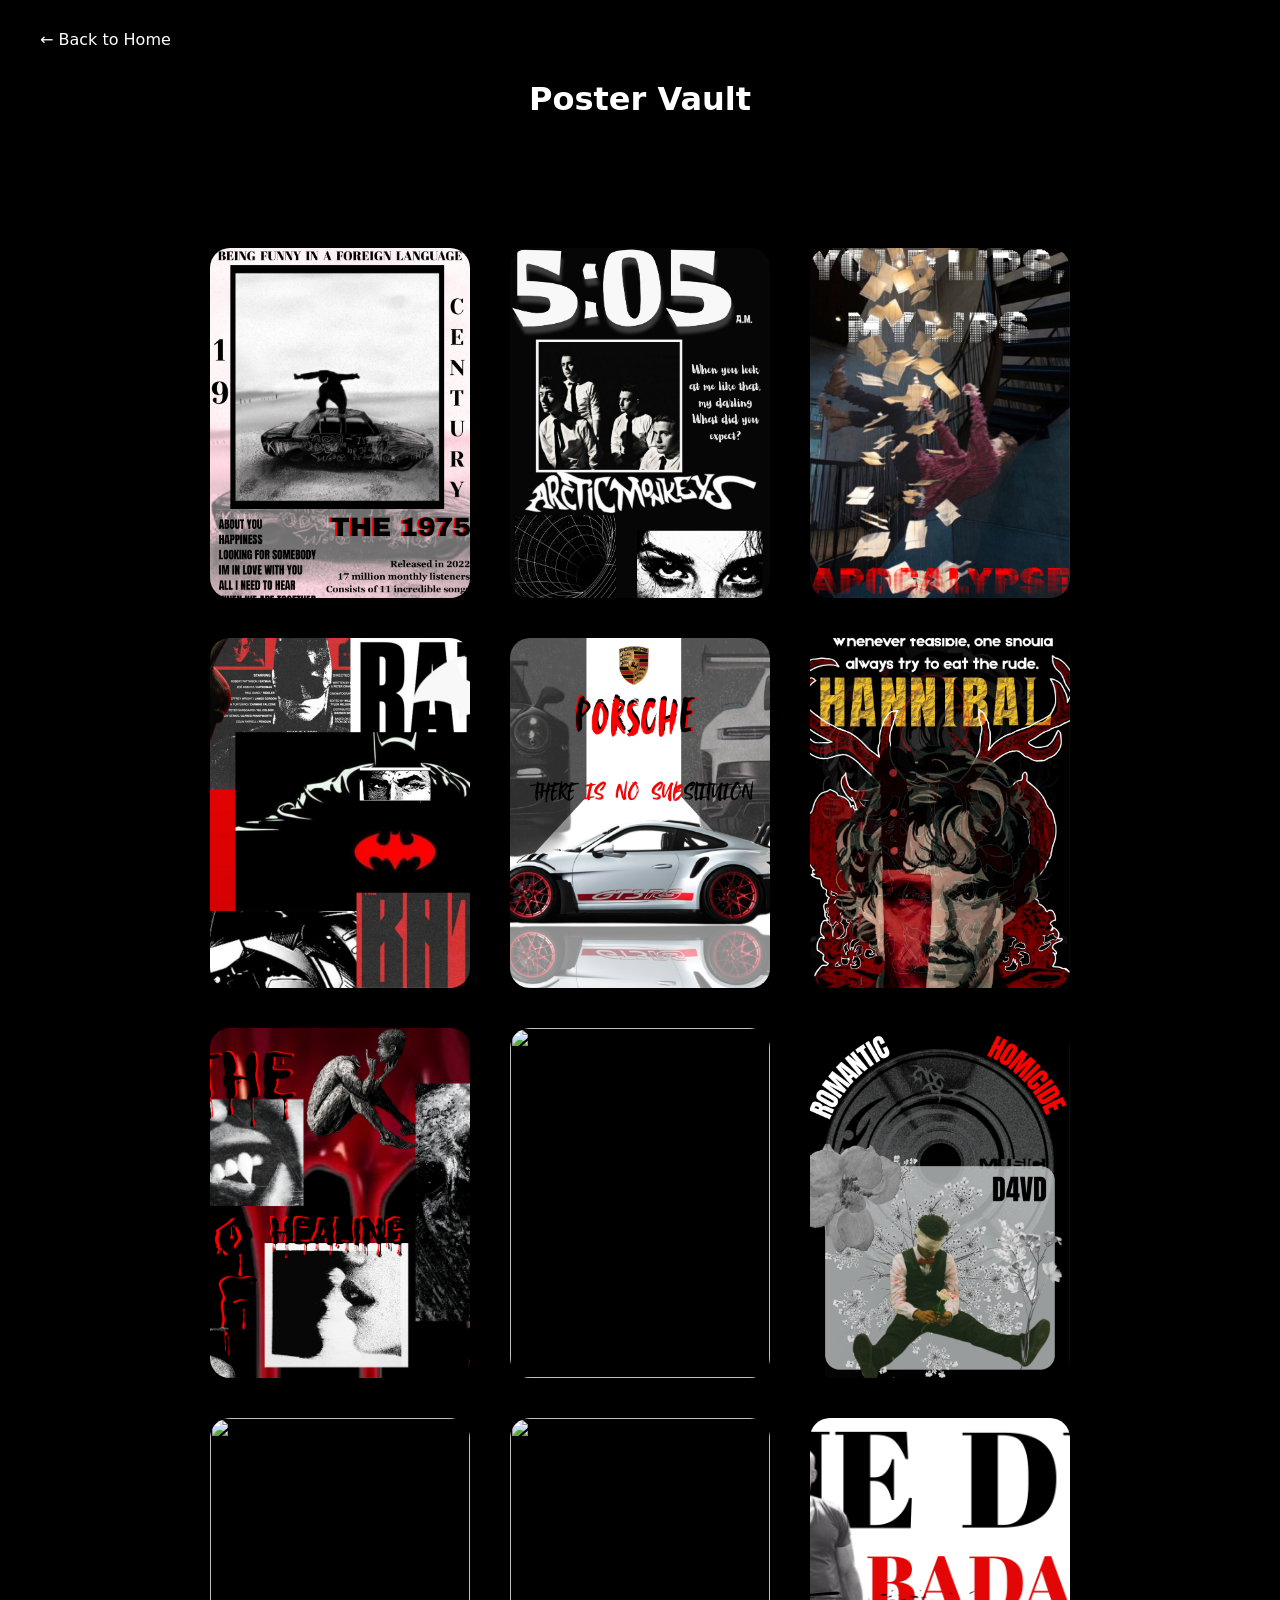
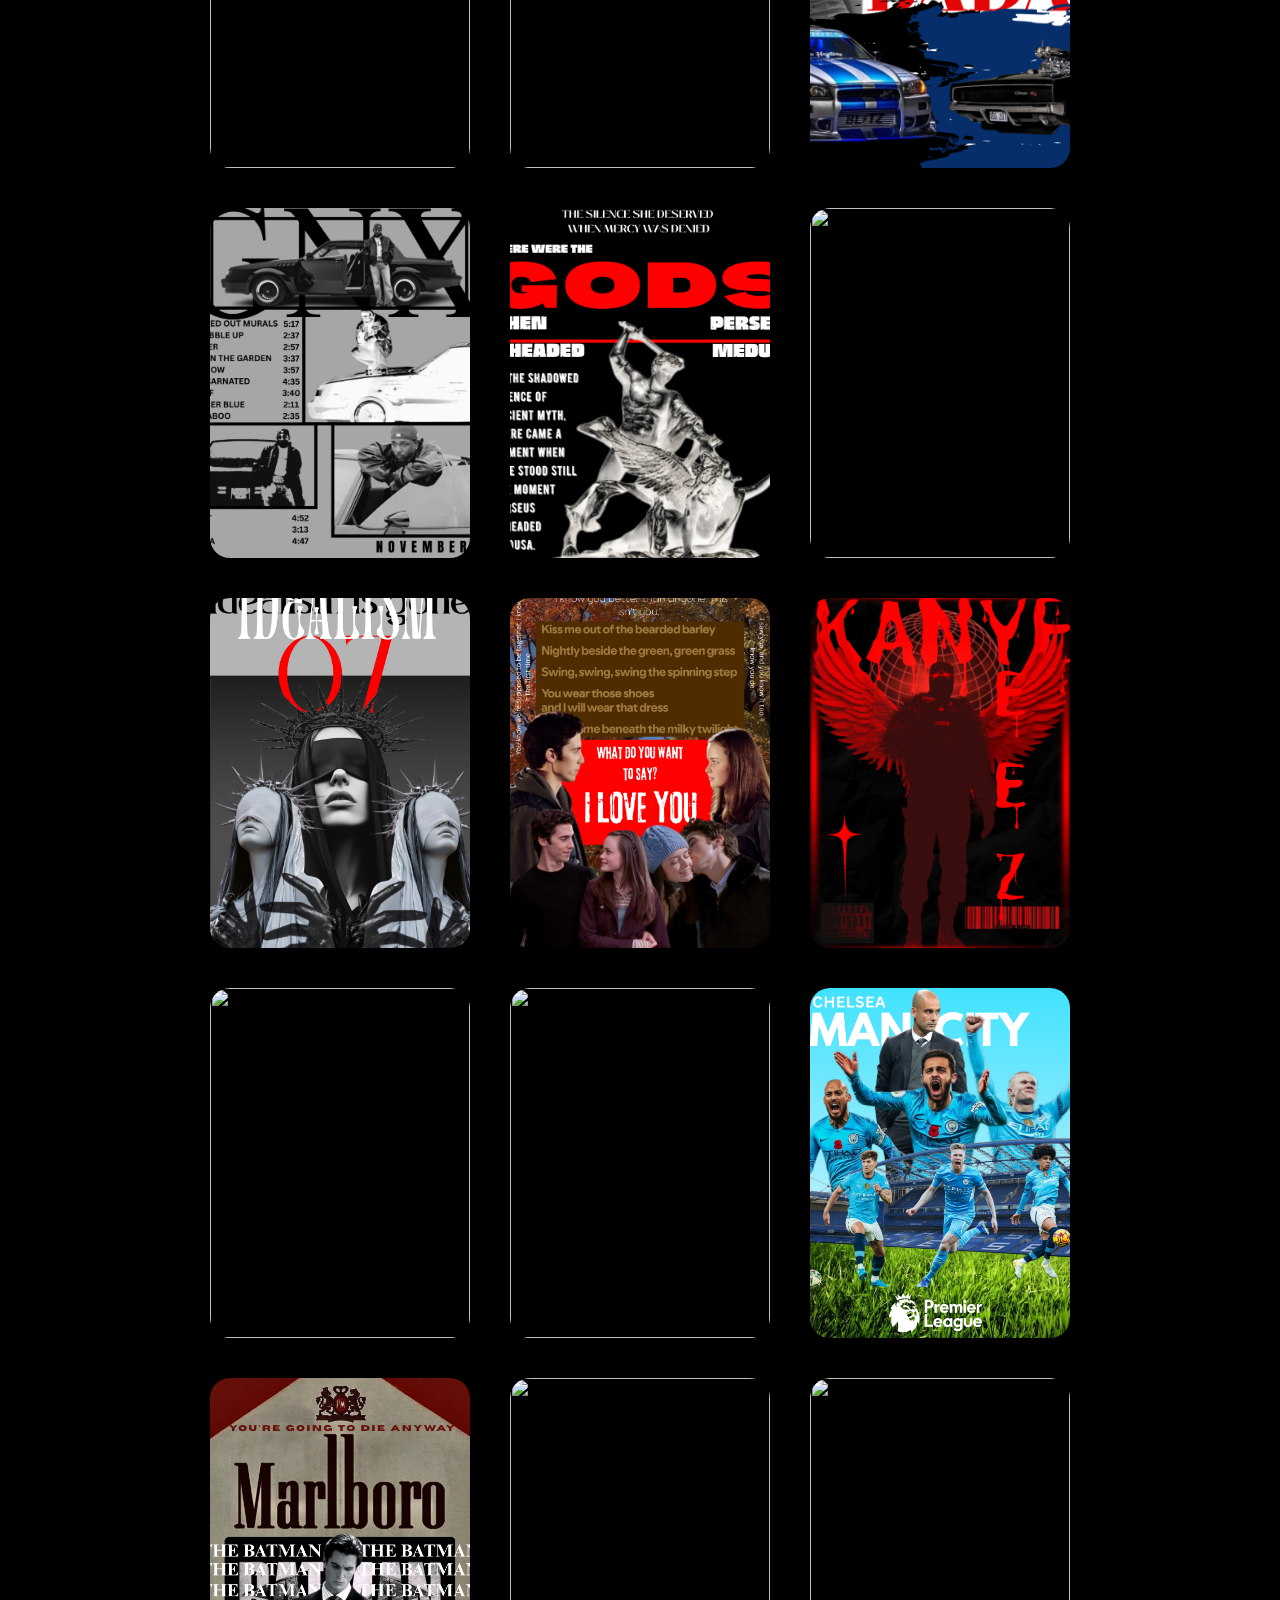
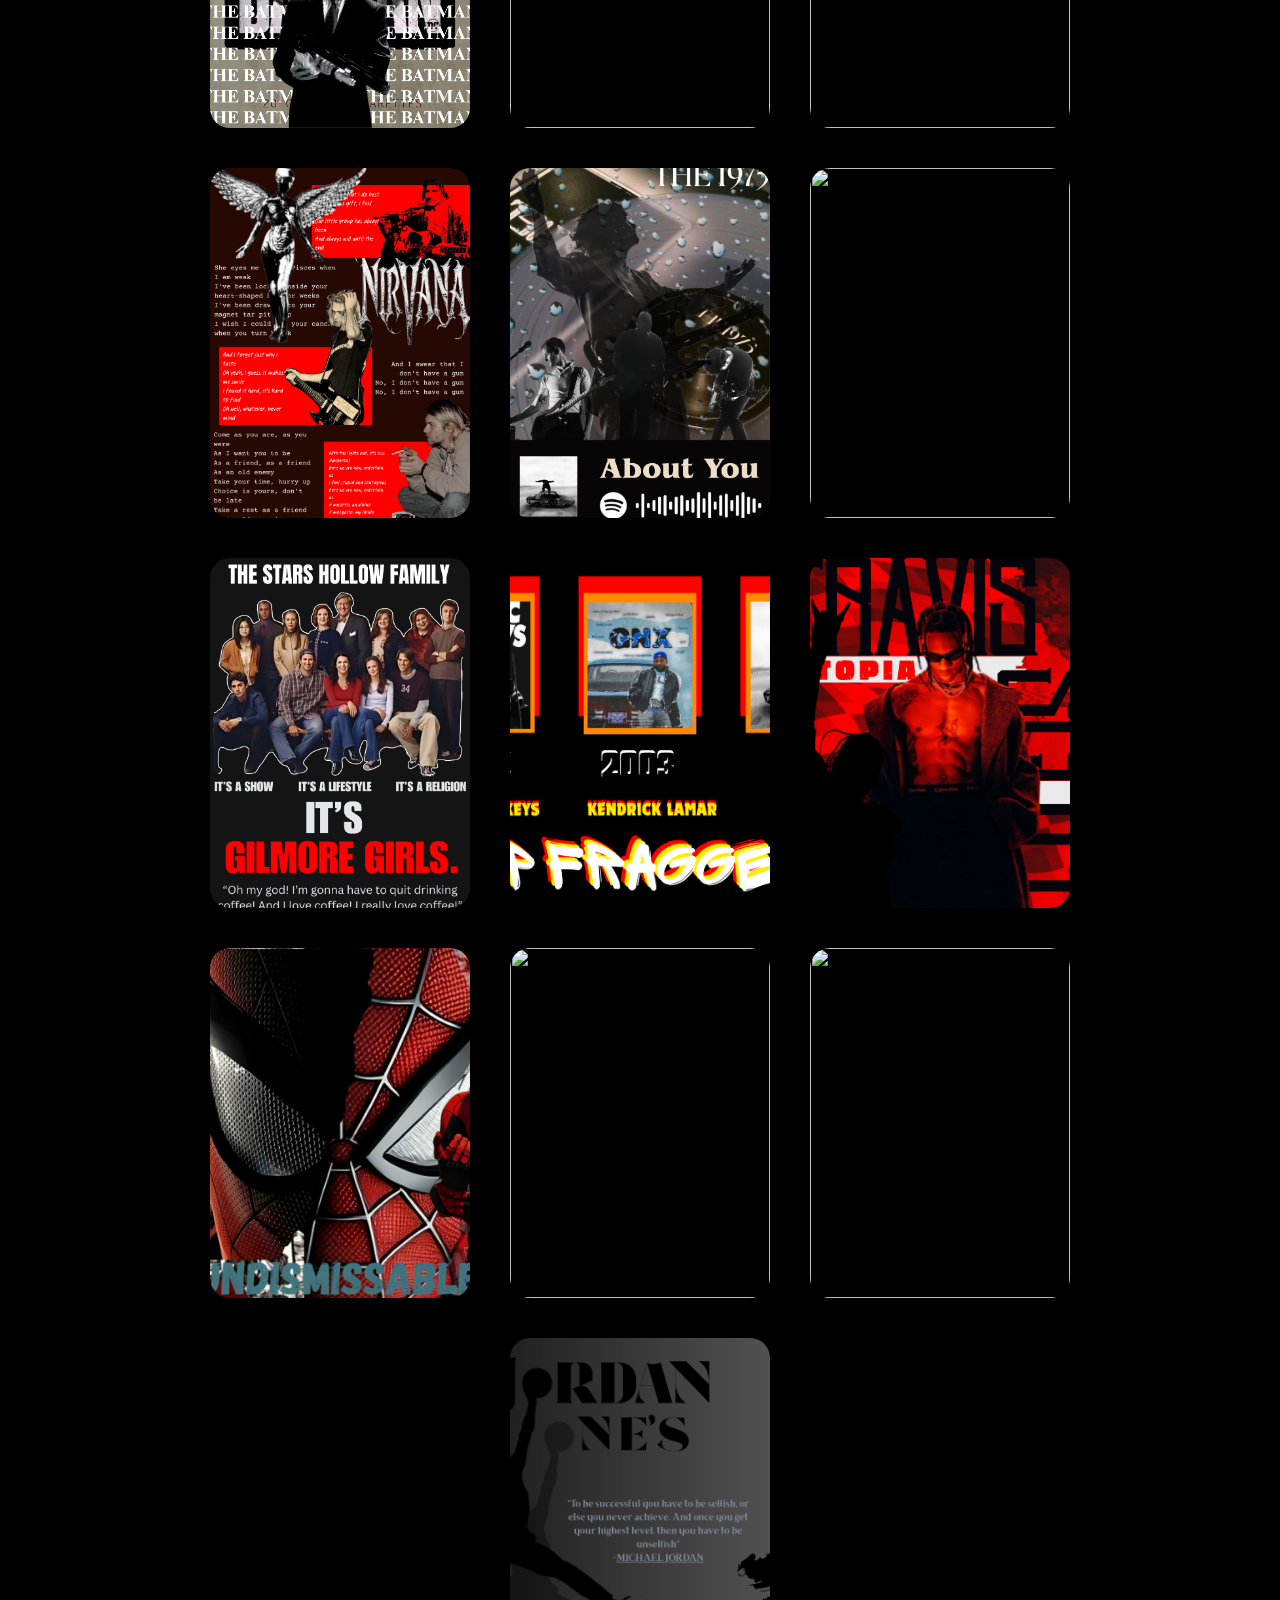
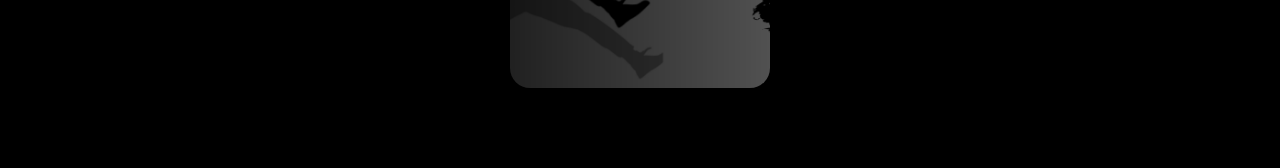
==== all-posters.html @ aeda7b69 "modified all poster" ====
<!DOCTYPE html>
<html lang="en">
<head>
<meta charset="UTF-8">
<title>All Posters — Prateek Gupta</title>
<meta name="viewport" content="width=device-width, initial-scale=1.0">

<style>
*{margin:0;padding:0;box-sizing:border-box;}

body{
  background:#000;
  color:#fff;
  font-family:"Segoe UI",system-ui,sans-serif;
}

h1{
  text-align:center;
  margin:80px 0 50px;
}

.back{
  position:absolute;
  top:30px;
  left:40px;
  text-decoration:none;
  color:white;
}

.grid{
  padding:80px 8%;
  display:flex;
  flex-wrap:wrap;
  gap:40px;
  justify-content:center;
}

.poster{
  width:260px;
  height:350px;
  border-radius:20px;
  overflow:hidden;
  cursor:pointer;
  transition:0.3s;
}

.poster img{
  width:100%;
  height:100%;
  object-fit:cover;
}

.poster:hover{
  transform:translateY(-8px);
  box-shadow:0 20px 40px rgba(0,0,0,0.7);
}

/* MODAL */

.modal{
  position:fixed;
  inset:0;
  background:#000;
  display:flex;
  justify-content:center;
  align-items:center;
  transform:translateX(100%);
  transition:0.5s ease;
  z-index:2000;
}

.modal.active{
  transform:translateX(0);
}

.modal-content{
  width:90%;
  height:85%;
  display:flex;
}

.modal-left{
  flex:1;
  display:flex;
  justify-content:center;
  align-items:center;
}

.modal-left{
  position:relative;
  overflow:hidden;
}

.modal-left img{
  position:absolute;
  width:100%;
  height:100%;
  object-fit:contain;
  border-radius:16px;
  transition:transform 0.45s ease, opacity 0.45s ease;
}

/* slide directions */
.slide-out-left{
  transform:translateX(-120%);
  opacity:0;
}

.slide-out-right{
  transform:translateX(120%);
  opacity:0;
}

.slide-in-right{
  transform:translateX(120%);
  opacity:0;
}

.slide-in-left{
  transform:translateX(-120%);
  opacity:0;
}

.active-image{
  transform:translateX(0);
  opacity:1;
}

.modal-right{
  flex:0.6;
  padding:60px;
  display:flex;
  flex-direction:column;
  justify-content:center;
}

.modal-right h2{
  font-size:2rem;
  margin-bottom:20px;
}

.modal-right p{
  color:#ccc;
  line-height:1.7;
}

.arrow{
  position:absolute;
  top:50%;
  transform:translateY(-50%);
  font-size:50px;
  background:none;
  border:none;
  color:white;
  cursor:pointer;
  padding:20px;
  z-index:3000;
  transition:0.3s;
}

.arrow:hover{
  color:#baff00;
  text-shadow:0 0 20px #baff00;
}

.left{
  left:40px;
}

.right{
  right:40px;
}

</style>
</head>

<body>

<a href="index.html" class="back">← Back to Home</a>

<h1>Poster Vault</h1>

<div class="grid" id="posterGrid"></div>

<div class="modal" id="modal">

  <!-- LEFT ARROW -->
  <button class="arrow left" onclick="prevPoster()">❮</button>

  <div class="modal-content">
    <div class="modal-left">
      <img id="modalImage">
    </div>

    <div class="modal-right">
      <h2 id="posterTitle"></h2>
      <p id="posterDesc"></p>
    </div>
  </div>

  <!-- RIGHT ARROW -->
  <button class="arrow right" onclick="nextPoster()">❯</button>

</div>

<script>

const grid = document.getElementById("posterGrid");
const modal = document.getElementById("modal");
const modalImage = document.getElementById("modalImage");
const posterTitle = document.getElementById("posterTitle");
const posterDesc = document.getElementById("posterDesc");

let posters = [

{ src:"images/poster1.jpg", title:"The 1975 Concept Poster", desc:"Minimal black & white aesthetic.\nStrong typographic hierarchy.\nMusic-inspired layout.\nEmotionally balanced composition." },

{ src:"images/poster2.jpg", title:"5:05 – Midnight Confessions", desc:"A moody tribute to Arctic Monkeys and the late-night vulnerability of 5:05.\nThe black and white palette reflects emotional tension and introspection.\nSharp typography contrasts with soft shadows, symbolizing distance and longing.\nThis design captures the feeling of love spoken too late in the night." },

{ src:"images/poster3.jpg", title:"Ciggerate After What?", desc:"This poster visualizes chaos in motion—falling, losing control, surrendering.\nThe scattered papers represent collapsing thoughts and emotional overwhelm.\nBold red typography intensifies the feeling of inner destruction.\nA dramatic portrayal of self-expression at breaking point." },

{ src:"images/poster4.jpg", title:"Vengeance in Red", desc:"A bold cinematic composition inspired by The Batman.\nThe dominant red and black palette reflects rage, justice, and mystery.\nLayered collage elements resemble torn newspaper headlines and urban chaos.\nThis design embodies darkness, power, and the duality of a vigilante." },

{ src:"images/poster5.jpg", title:"No Substitute", desc:"A performance-driven design centered around the Porsche GT3RS.\nClean symmetry and high contrast elevate the car as the true protagonist.\nRed accents highlight speed, aggression, and racing DNA.\nA minimal yet bold tribute to precision engineering." },

{ src:"images/poster6.jpg", title:"I Love Cannibalism", desc:"A psychological composition inspired by Hannibal’s refined darkness.\nDeep reds and textured gold typography reflect elegance and brutality.\nSymmetry enhances the unsettling calm beneath the violence.\nA visual exploration of intellect wrapped in horror." },

{ src:"images/poster7.jpg", title:"The Healing Process Hurts.", desc:"Raw, emotional imagery blends pain and recovery into one narrative.\nDripping typography symbolizes wounds that are still open.\nThe stark monochrome visuals intensify feelings of vulnerability.\nA haunting representation of trauma and transformation." },

{ src:"images/poster8.jpg", title:"Connection Beyond Distance", desc:"Inspired by Michelangelo’s touch, this design explores human connection.\nEyes serve as portals—reflecting fragility, depth, and intimacy.\nMinimal color adds dramatic emotional focus.\nA conceptual piece about longing, presence, and unseen bonds." },

{ src:"images/poster9.jpg", title:"Romantic Homicide", desc:"A melancholic visual interpretation of d4vd’s emotional storytelling.\nMuted florals contrast with dark undertones of heartbreak.\nThe layered composition evokes softness hiding inner pain.\nA poetic depiction of love turning destructive." },

{ src:"images/poster10.jpg", title:"DAMN. – Fragmented Reality", desc:"Glitch effects and bold typography mirror Kendrick Lamar’s raw energy.\nThe floating figure symbolizes conflict between ego and truth.\nNeon distortion enhances the feeling of internal battle.\nA striking fusion of hip-hop culture and visual disruption." },

{ src:"images/poster11.jpg", title:"Elementary Love", desc:"A vintage collage blending London’s charm with mystery.\nSoft sepia tones and layered cut-outs create nostalgic storytelling.\nHorses, architecture, and subtle symbolism merge romance and intellect.\nA visual journey through curiosity, love, and classic elegance." },

{ src:"images/poster12.jpg", title:"The Duo — Fast & Legacy", desc:"A high-octane tribute to speed and brotherhood.\nMuscle car dominance meets cinematic typography." },

{ src:"images/poster13.jpg", title:"GNX — Album Visual Identity", desc:"Tracklist-focused layout with strong hierarchy.\nMinimal monochrome styling enhances bold rap aesthetics." },

{ src:"images/poster14.jpg", title:"Where Were The Gods?", desc:"A mythological reinterpretation of Perseus and Medusa.\nDramatic typography and sculpture imagery amplify tragedy." },

{ src:"images/poster15.jpg", title:"Hulk — Rage Unleashed", desc:"Exploring power and inner conflict through bold green dominance.\nLightning effects enhance intensity and symbolism." },

{ src:"images/poster16.jpg", title:"Idealism — O7", desc:"A conceptual design exploring blindness and belief.\nMinimal contrast and centered composition create tension." },

{ src:"images/poster17.jpg", title:"What Do You Want To Say?", desc:"A romantic cinematic collage capturing vulnerability.\nLayered stills and bold confession typography drive emotion." },

{ src:"images/poster18.jpg", title:"Kanye — Angel of Chaos", desc:"Red gothic atmosphere symbolizing ego and divinity.\nStrong central silhouette creates dramatic presence." },

{ src:"images/poster19.jpg", title:"Kendrick Lamar — Money Trees", desc:"Currency collage representing ambition and success.\nBold name typography strengthens identity-driven design." },

{ src:"images/poster20.jpg", title:"Knight Dollus — Deception", desc:"Medieval-inspired character concept.\nLight and shadow emphasize mystery and strategic power." },

{ src:"images/poster21.jpg", title:"Chelsea vs Man City", desc:"Sports energy captured through layered player cutouts.\nDynamic composition reflects rivalry and dominance." },

{ src:"images/poster22.jpg", title:"The Batman — Corporate Noir", desc:"Luxury branding merged with dark vigilante aesthetic.\nTypography repetition builds psychological intensity." },

{ src:"images/poster23.jpg", title:"Money Chase — Collage Concept", desc:"Consumerism and identity explored through layered visuals.\nBold red typography ties the narrative together." },

{ src:"images/poster24.jpg", title:"Music Lives In Me.", desc:"A collage celebrating raw rock culture.\nLayered typography creates emotional intensity.\nGrunge textures enhance nostalgic aesthetics.\nExpresses identity through music history." },

{ src:"images/poster25.jpg", title:"Nirvana – Raw Emotion", desc:"Deep red and black contrast for dramatic impact.\nLyrics integrated as storytelling elements.\nVintage performance imagery.\nCaptures rebellious 90s energy." },

{ src:"images/poster26.jpg", title:"About You – The 1975", desc:"Moody lighting and cinematic atmosphere.\nRain overlay adds emotional depth.\nSoft neutral tones balance composition.\nA tribute to nostalgic modern pop." },

{ src:"images/poster27.jpg", title:"The Colosseum", desc:"Historic architecture blended with warrior symbolism.\nPowerful sky tones enhance depth.\nStrong perspective framing.\nRepresents strength and legacy." },

{ src:"images/poster28.jpg", title:"The Gilmore Girls", desc:"Bold typography hierarchy.\nClean black background for high contrast.\nCharacter-focused composition.\nModern fan-art inspired layout." },

{ src:"images/poster29.jpg", title:"Top Fraggers", desc:"Gaming-inspired bold visual direction.\nNeon red and yellow accents.\nFramed layout for structured balance.\nDynamic typography energy." },

{ src:"images/poster30.jpg", title:"Travis Scott – Utopia", desc:"High contrast red aesthetic.\nGlitch-inspired background elements.\nStrong central focal subject.\nCaptures intensity and fame." },

{ src:"images/poster31.jpg", title:"Spider-Man Collage", desc:"Comic-style layered visuals.\nHeroic pose composition.\nBold graphic overlays.\nCelebrates modern superhero identity." },

{ src:"images/poster32.jpg", title:"Universe Within", desc:"Cosmic explosion center alignment.\nGlowing typography emphasis.\nMotivational theme integration.\nSymbolizes inner power and energy." },

{ src:"images/poster33.jpg", title:"The Batman – Vengeance", desc:"High contrast black and red palette.\nCinematic layered poster design.\nTypography as dominant headline.\nDark hero-focused storytelling." },

{ src:"images/poster34.jpg", title:"Air Jordan Legacy", desc:"Minimalistic luxury composition.\nStrong silhouette usage.\nBalanced typography and quote placement.\nCelebrates greatness and ambition." }

];

let currentIndex=0;

function openModal(index){
  currentIndex=index;
  modalImage.src=posters[index].src;
  posterTitle.innerText=posters[index].title;
  posterDesc.innerText=posters[index].desc;
  modal.classList.add("active");
}

function closeModal(){
  modal.classList.remove("active");
}

function nextPoster(){

  modalImage.classList.remove("active-image");
  modalImage.classList.add("slide-out-left");

  setTimeout(()=>{

    currentIndex = (currentIndex + 1) % posters.length;

    modalImage.src = posters[currentIndex].src;
    posterTitle.innerText = posters[currentIndex].title;
    posterDesc.innerText = posters[currentIndex].desc;

    modalImage.classList.remove("slide-out-left");
    modalImage.classList.add("slide-in-right");

    setTimeout(()=>{
      modalImage.classList.remove("slide-in-right");
      modalImage.classList.add("active-image");
    }, 50);

  }, 450);
}


function prevPoster(){

  modalImage.classList.remove("active-image");
  modalImage.classList.add("slide-out-right");

  setTimeout(()=>{

    currentIndex = (currentIndex - 1 + posters.length) % posters.length;

    modalImage.src = posters[currentIndex].src;
    posterTitle.innerText = posters[currentIndex].title;
    posterDesc.innerText = posters[currentIndex].desc;

    modalImage.classList.remove("slide-out-right");
    modalImage.classList.add("slide-in-left");

    setTimeout(()=>{
      modalImage.classList.remove("slide-in-left");
      modalImage.classList.add("active-image");
    }, 50);

  }, 450);
}

posters.forEach((poster,index)=>{
  grid.innerHTML+=`
    <div class="poster" onclick="openModal(${index})">
      <img src="${poster.src}">
    </div>
  `;
});

document.addEventListener("keydown",function(e){
  if(!modal.classList.contains("active")) return;

  if(e.key==="ArrowRight") nextPoster();
  if(e.key==="ArrowLeft") prevPoster();
  if(e.key==="Escape") closeModal();
});

</script>

</body>
</html>
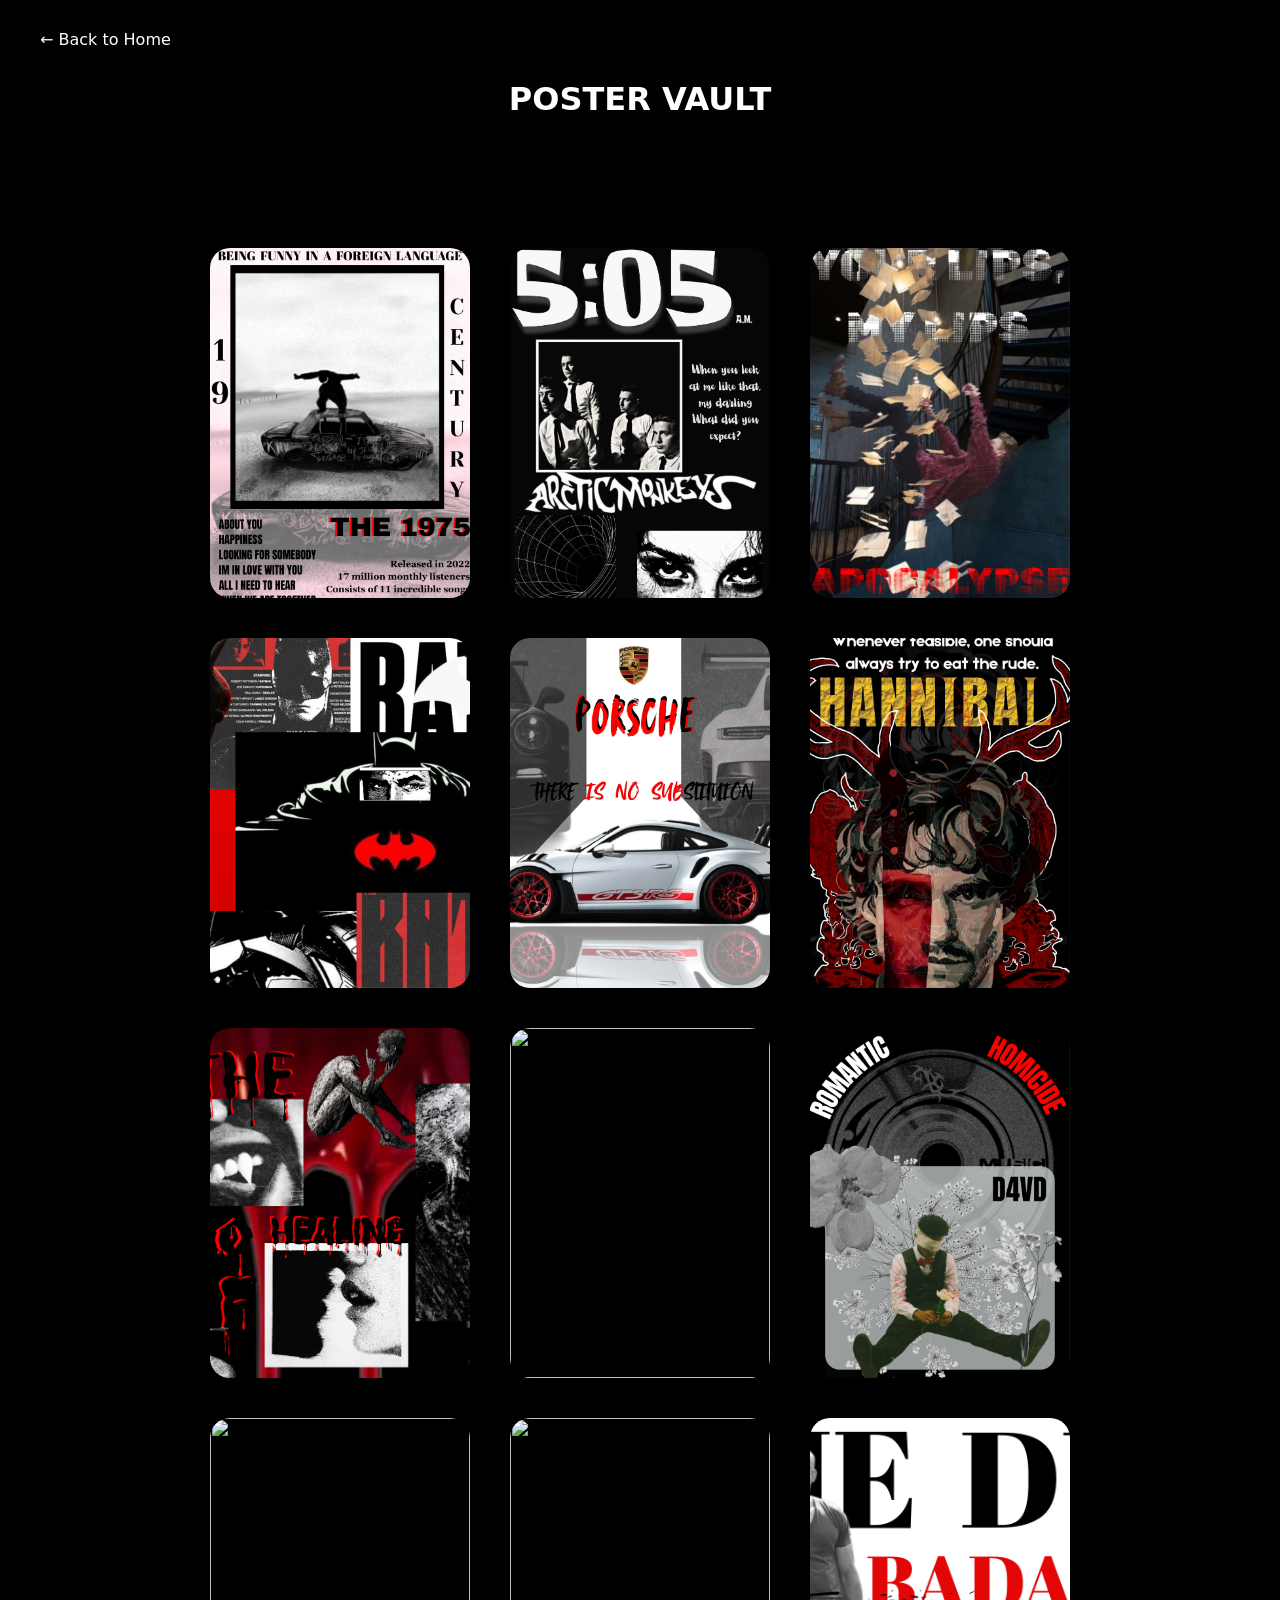
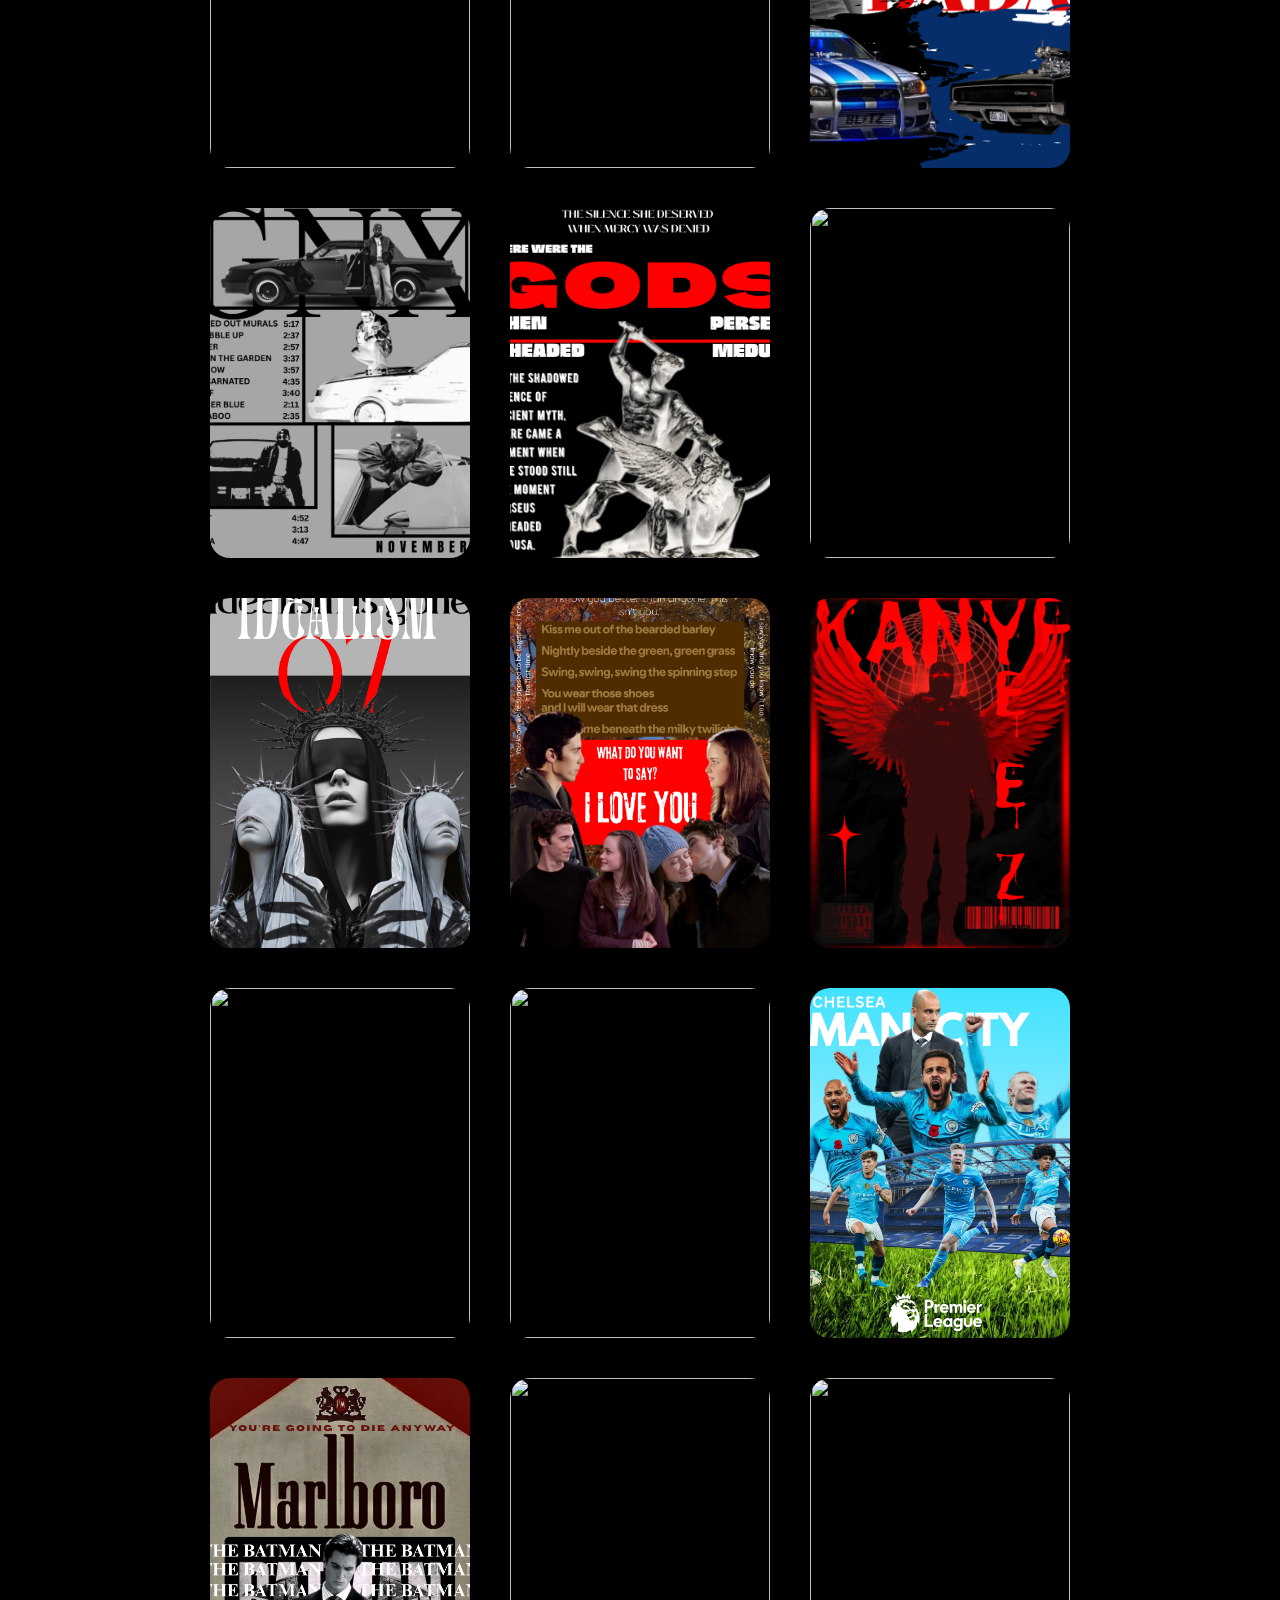
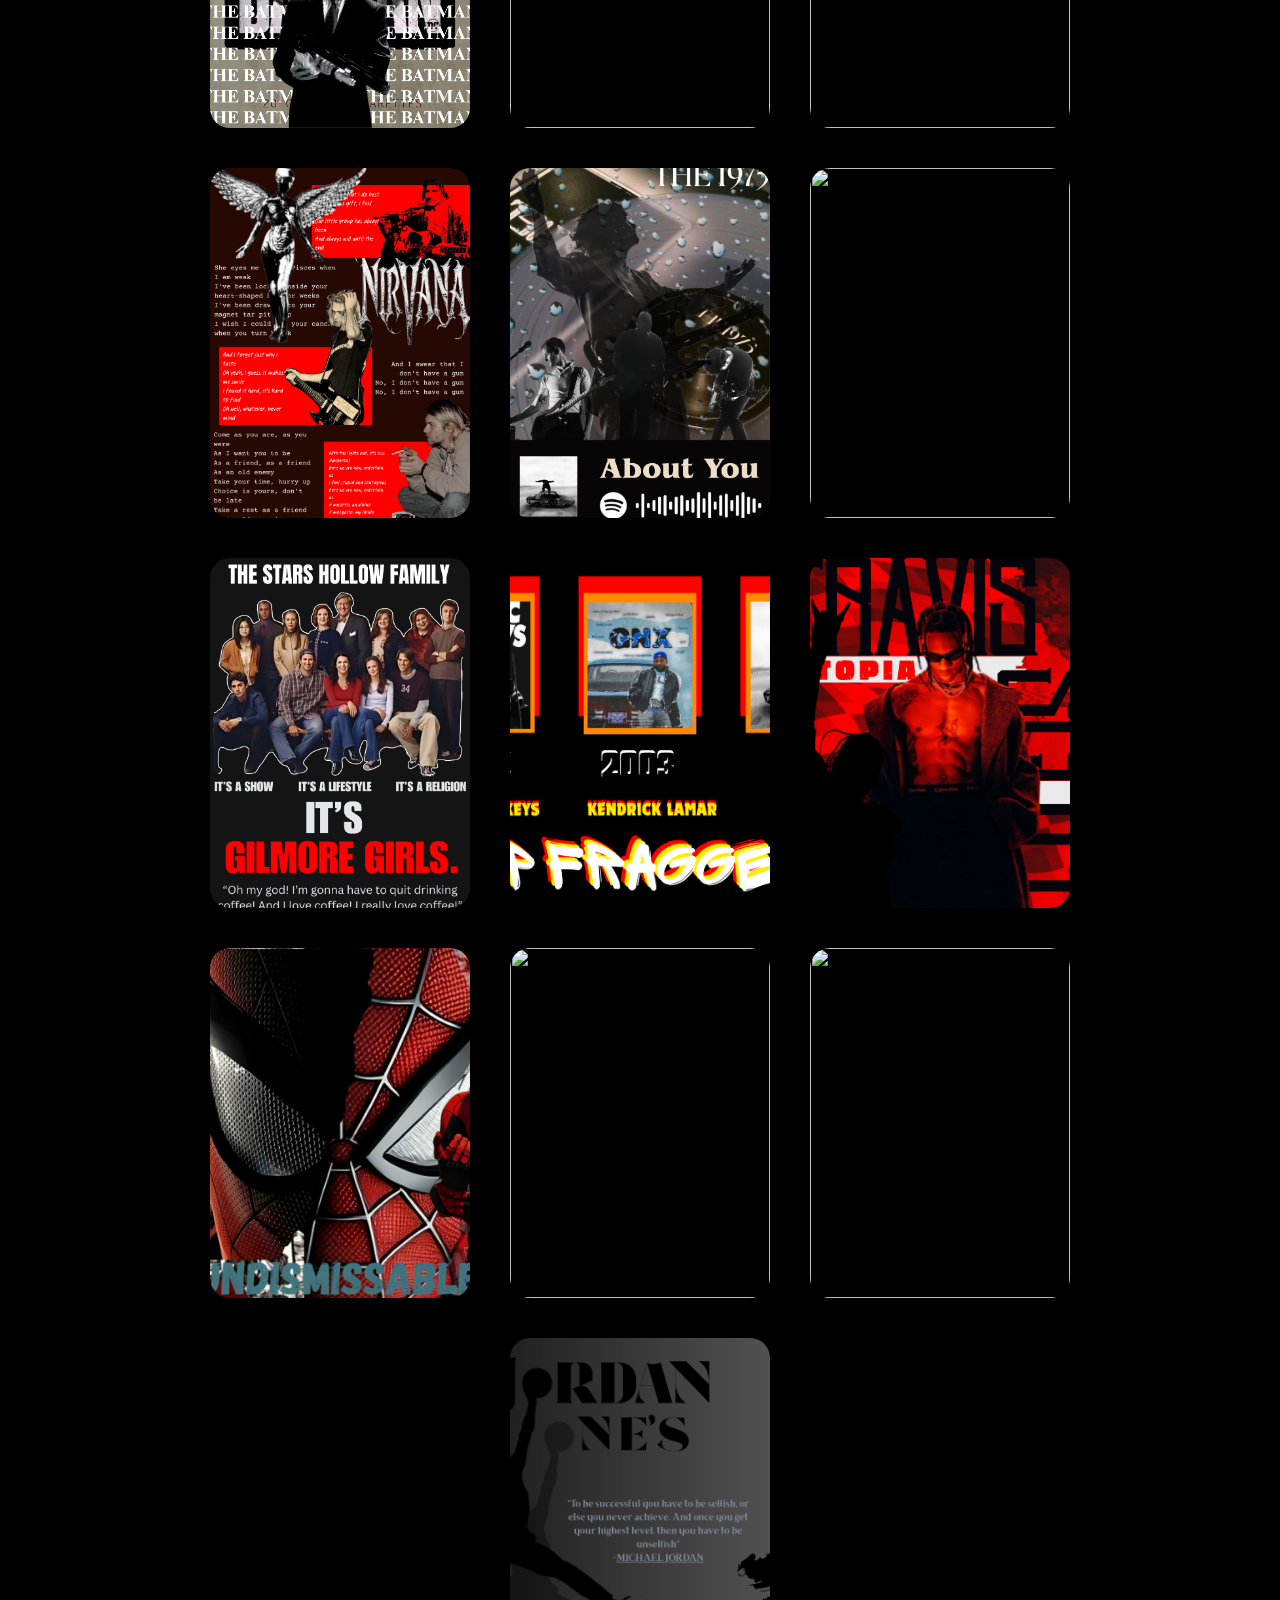
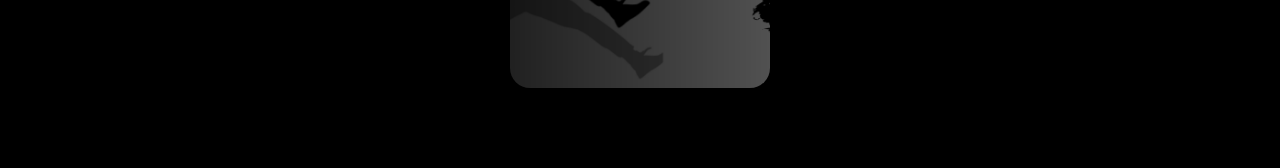
==== commit 983cffae: "changed contact details" ====
--- a/all-posters.html
+++ b/all-posters.html
@@ -178,7 +178,7 @@
 
 <a href="index.html" class="back">← Back to Home</a>
 
-<h1>Poster Vault</h1>
+<h1>POSTER VAULT                                      </h1>
 
 <div class="grid" id="posterGrid"></div>
 
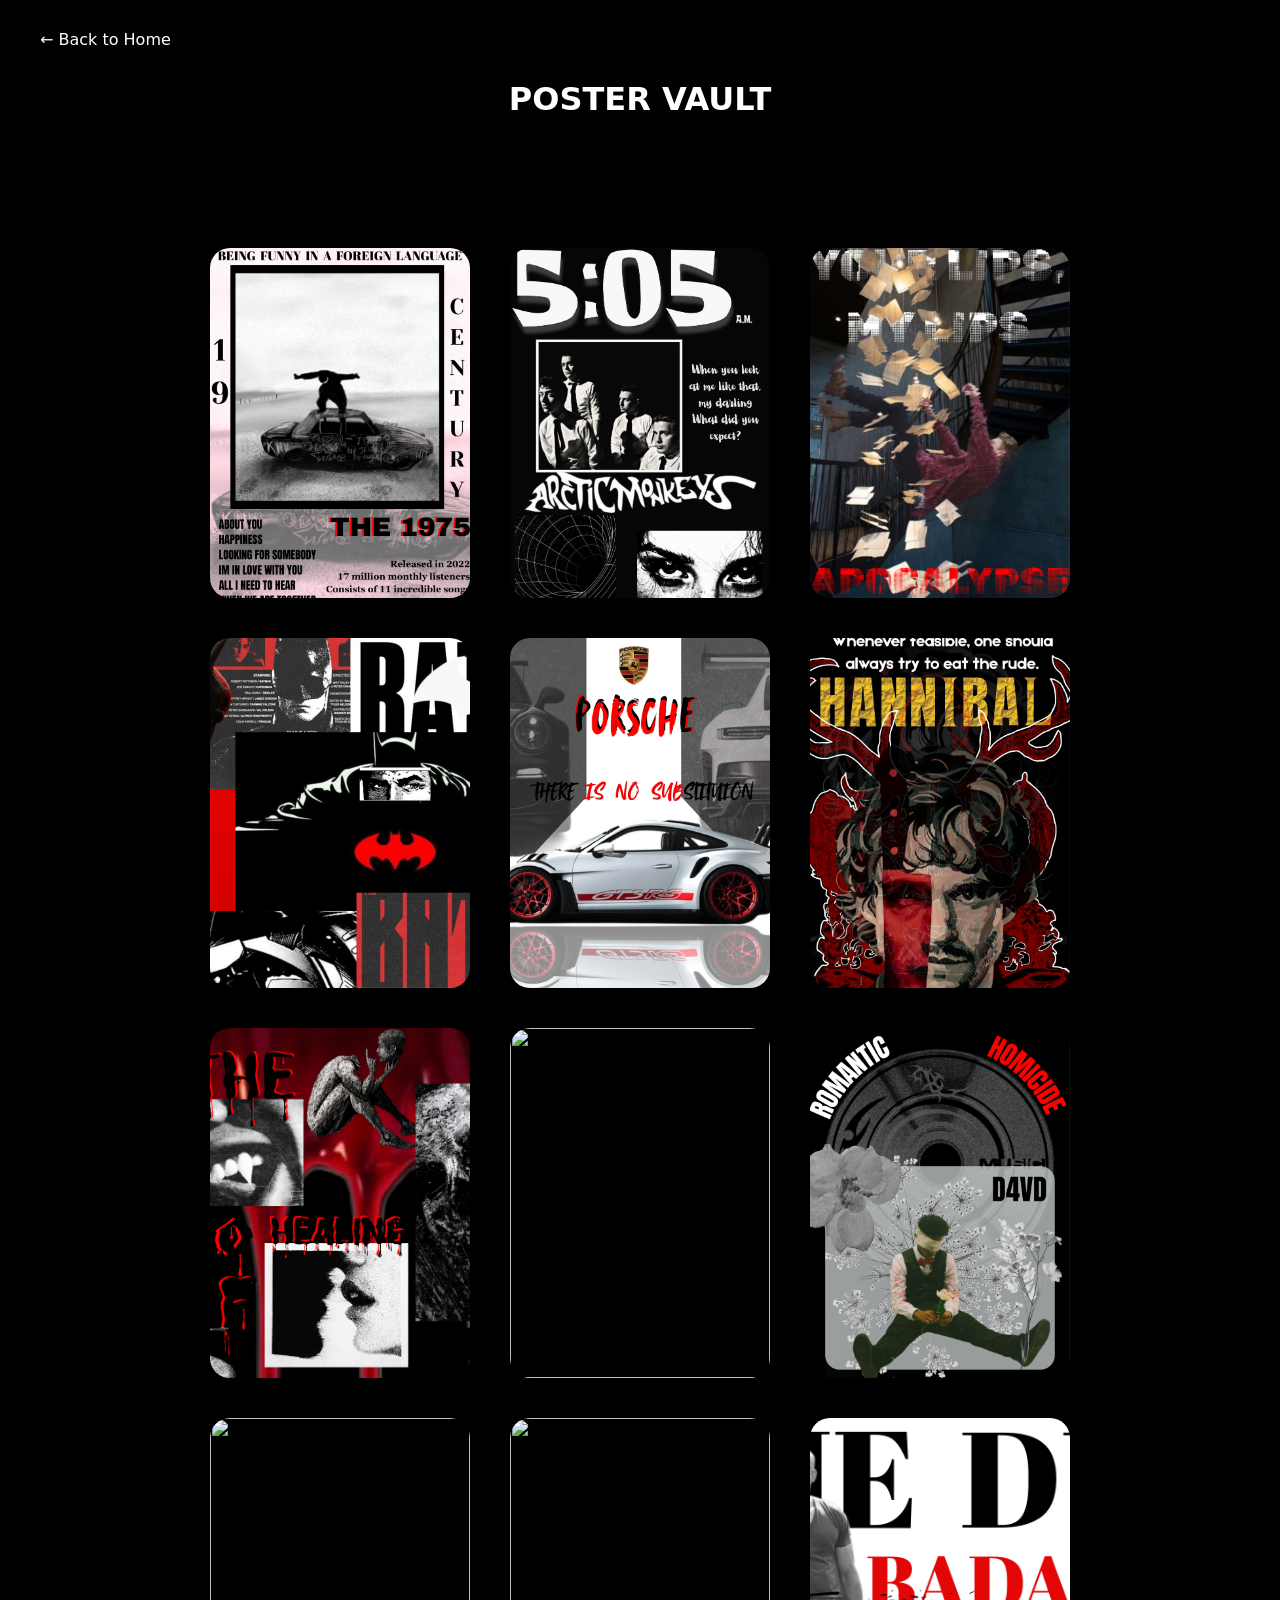
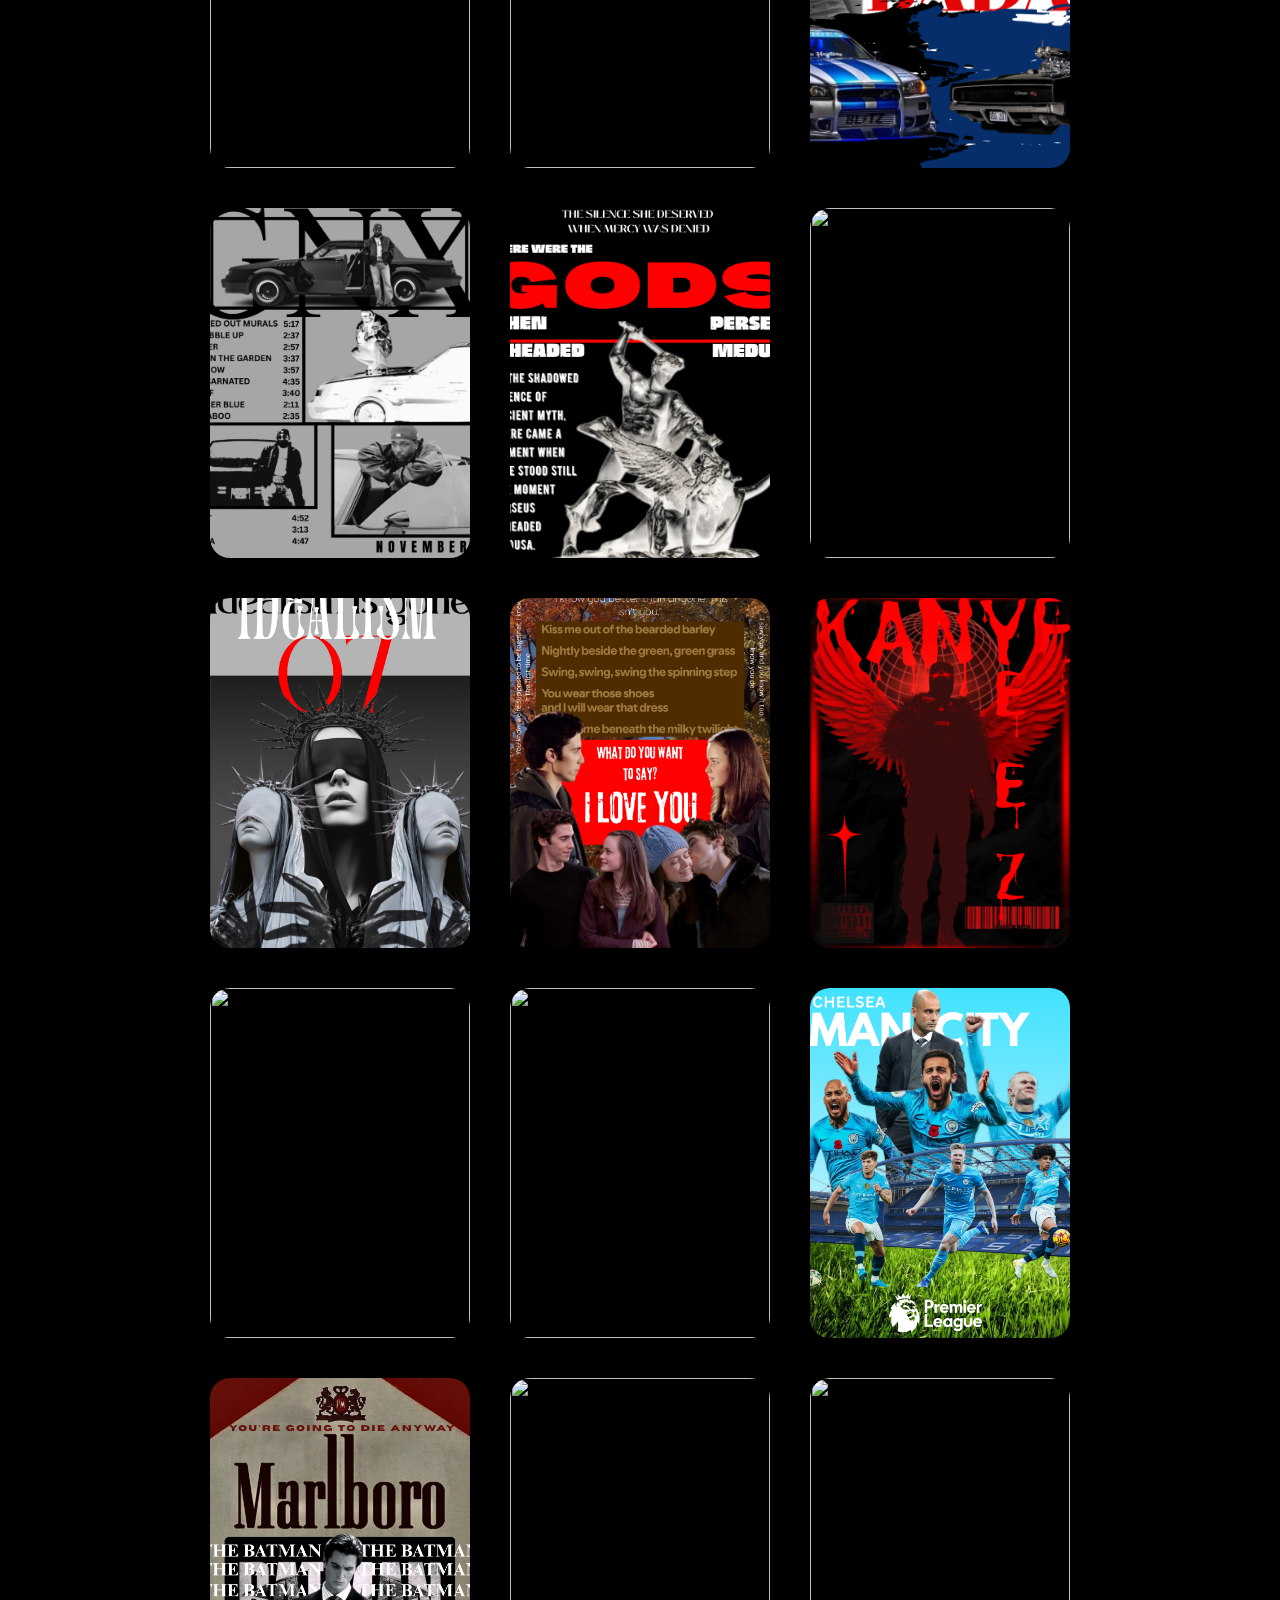
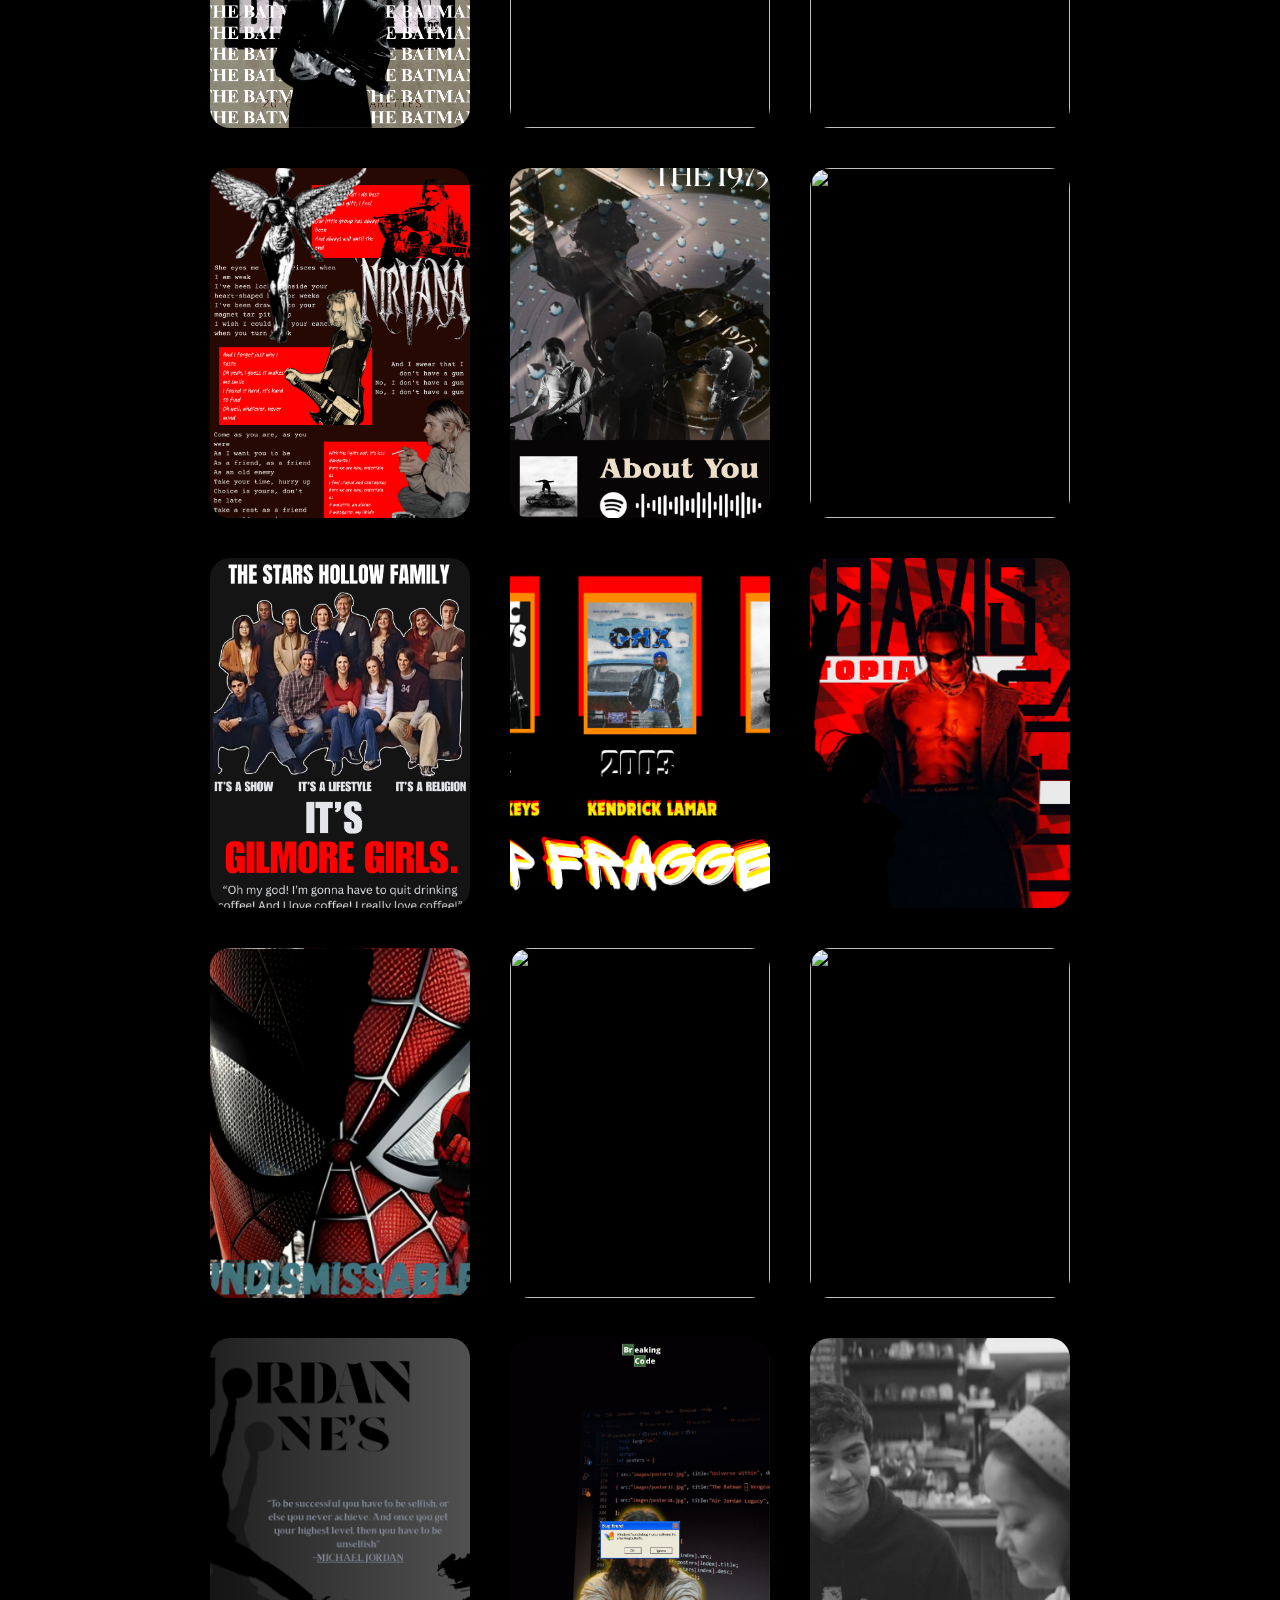
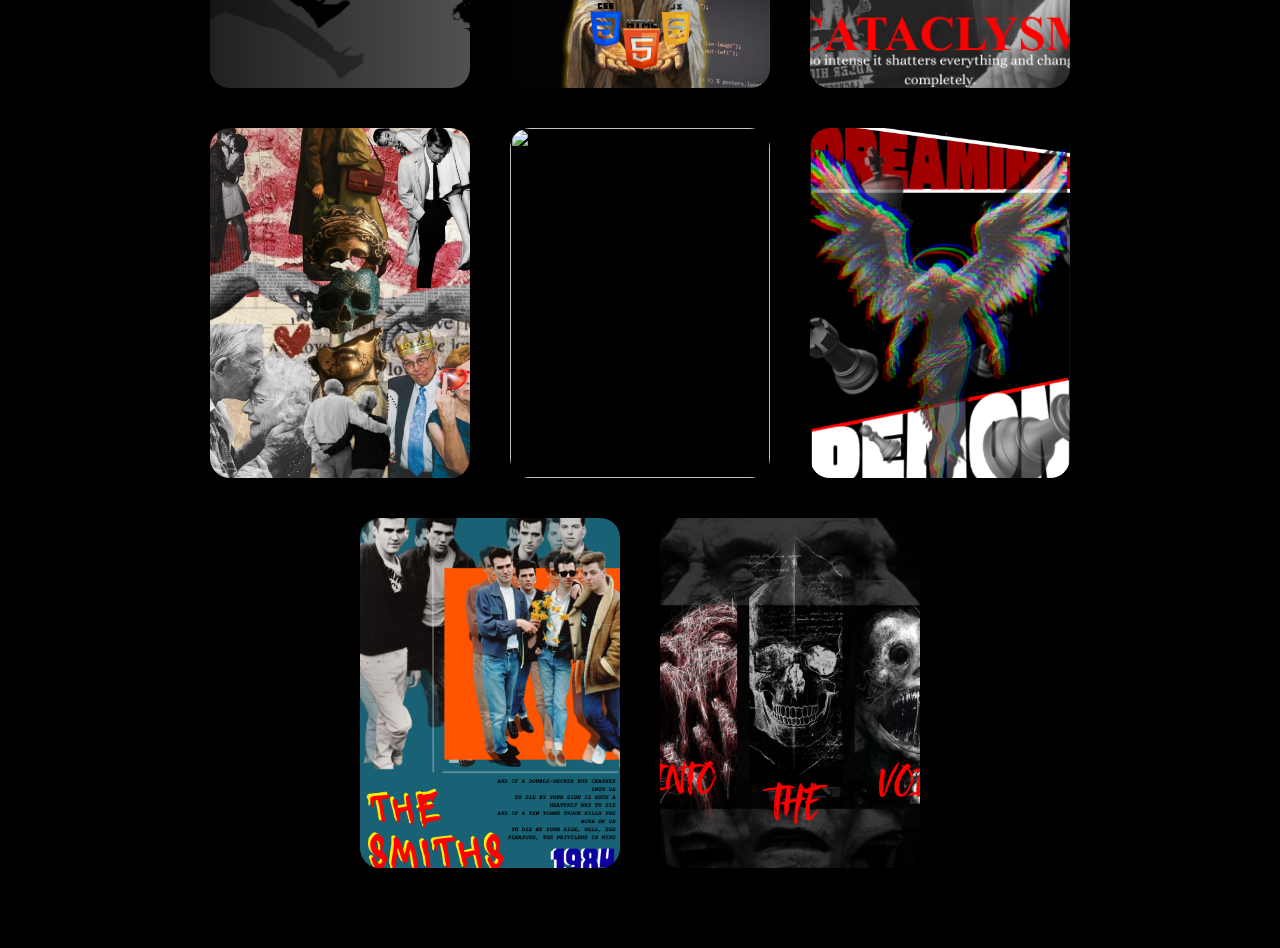
==== commit a944e08f: "added posters" ====
--- a/all-posters.html
+++ b/all-posters.html
@@ -279,7 +279,21 @@
 
 { src:"images/poster33.jpg", title:"The Batman – Vengeance", desc:"High contrast black and red palette.\nCinematic layered poster design.\nTypography as dominant headline.\nDark hero-focused storytelling." },
 
-{ src:"images/poster34.jpg", title:"Air Jordan Legacy", desc:"Minimalistic luxury composition.\nStrong silhouette usage.\nBalanced typography and quote placement.\nCelebrates greatness and ambition." }
+{ src:"images/poster34.jpg", title:"Air Jordan Legacy", desc:"Minimalistic luxury composition.\nStrong silhouette usage.\nBalanced typography and quote placement.\nCelebrates greatness and ambition." },
+
+{ src:"images/poster35.jpg", title:"Breaking Code", desc:"A visual metaphor for creation through logic.\nBlending spirituality with technology, this piece explores coding as a modern form of power where structure shapes reality.\nCelebrates greatness and ambition." },
+
+{ src:"images/poster36.jpg", title:"Cataclysm", desc:"An exploration of love as destruction and rebirth.\nRaw, consuming, and irreversible emotion portrayed as a force that dismantles identity and reconstructs it anew." },
+
+{ src:"images/poster37.jpg", title:"Love Through Time", desc:"A layered study of intimacy across different stages of life.\nContrasting youth, permanence, and mortality — love becomes both fragile and eternal." },
+
+{ src:"images/poster38.jpg", title:"Rekindling Bonds", desc:"A minimalist representation of distance and reconnection.\nInspired by classical composition, this piece captures the tension between separation and inevitable return." },
+
+{ src:"images/poster39.jpg", title:"Dream in Motion", desc:"A collision of ambition, illusion, and calculated fate.\nThrough distortion and surreal symbolism, the work questions control, destiny, and the price of aspiration." },
+
+{ src:"images/poster40.jpg", title:"The Smiths — 1984", desc:"An homage to melancholy culture and poetic rebellion.\nFusing nostalgia with bold typography, it reflects the romantic fatalism embedded in alternative music history." },
+
+{ src:"images/poster41.jpg", title:"Into the Void", desc:"A psychological descent into fear and fragmentation.\nBuilt on stark contrast and unsettling imagery, this piece confronts the subconscious without restraint." }
 
 ];
 
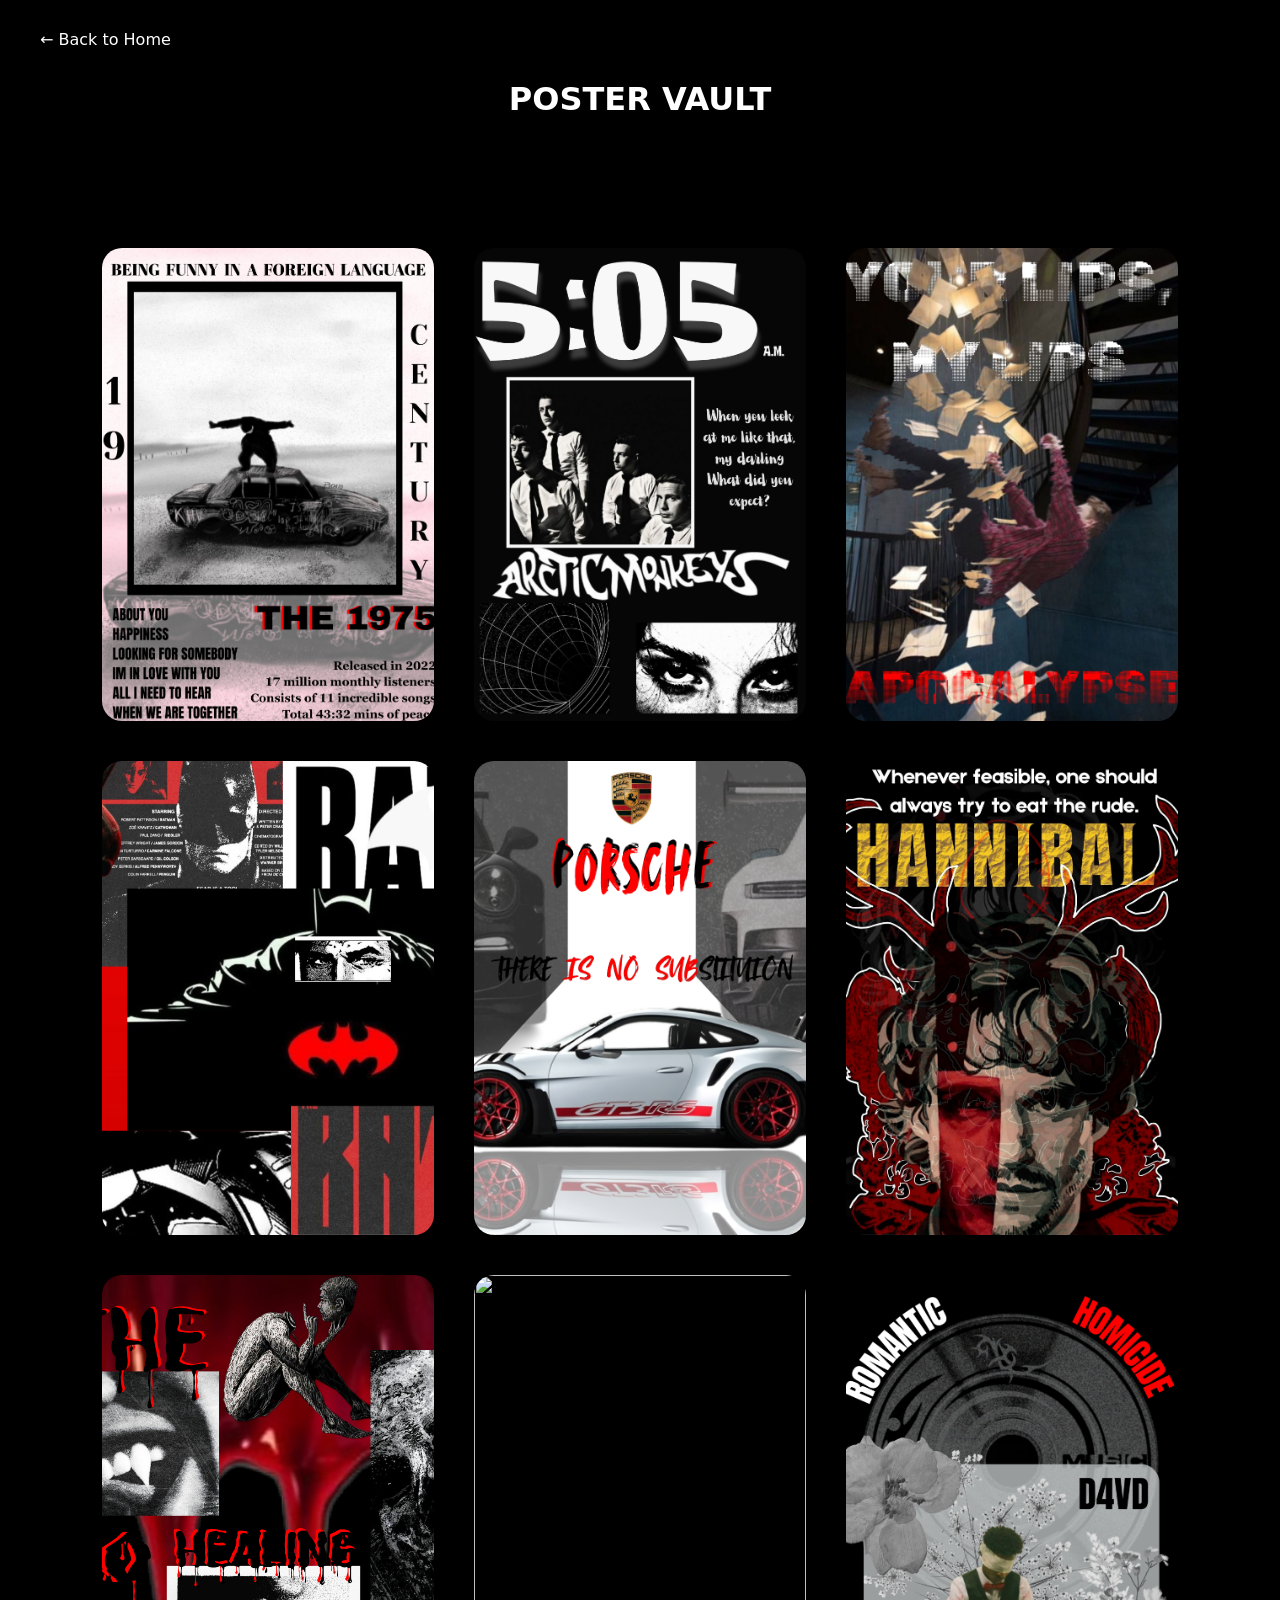
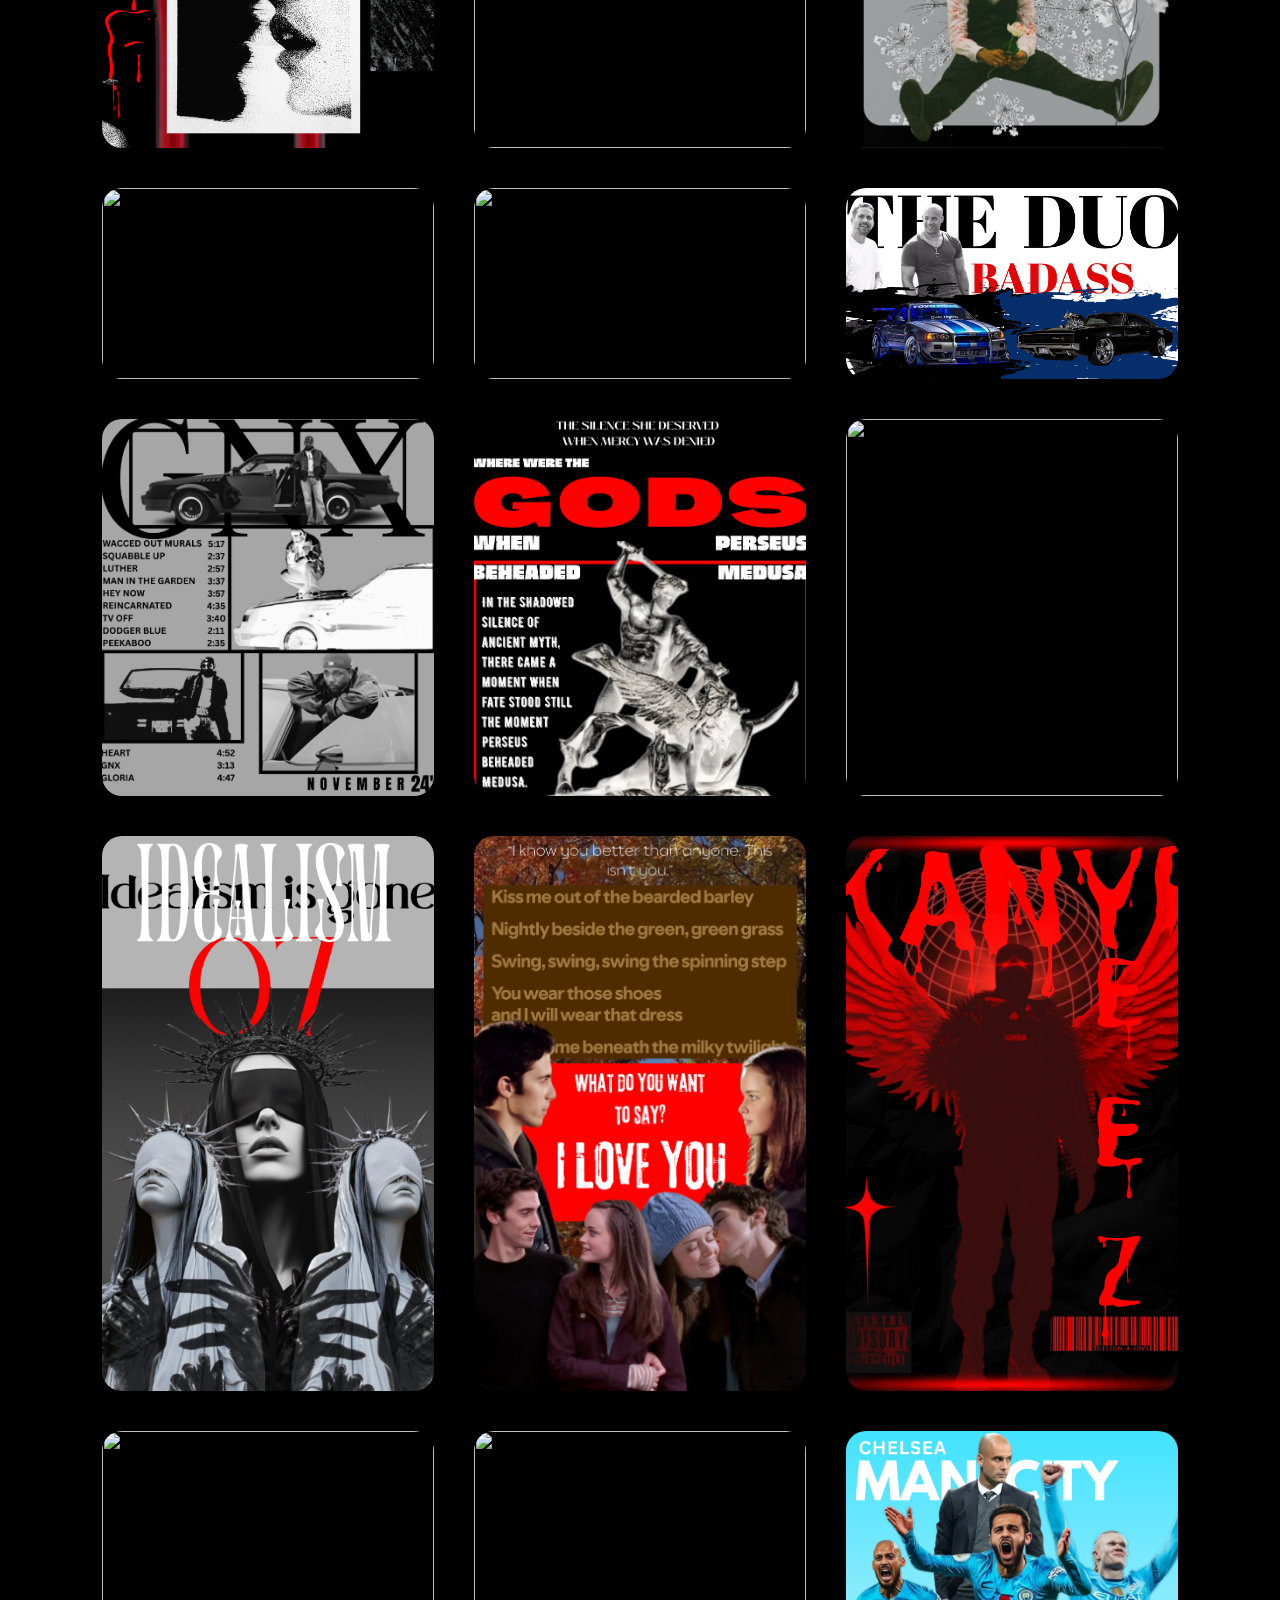
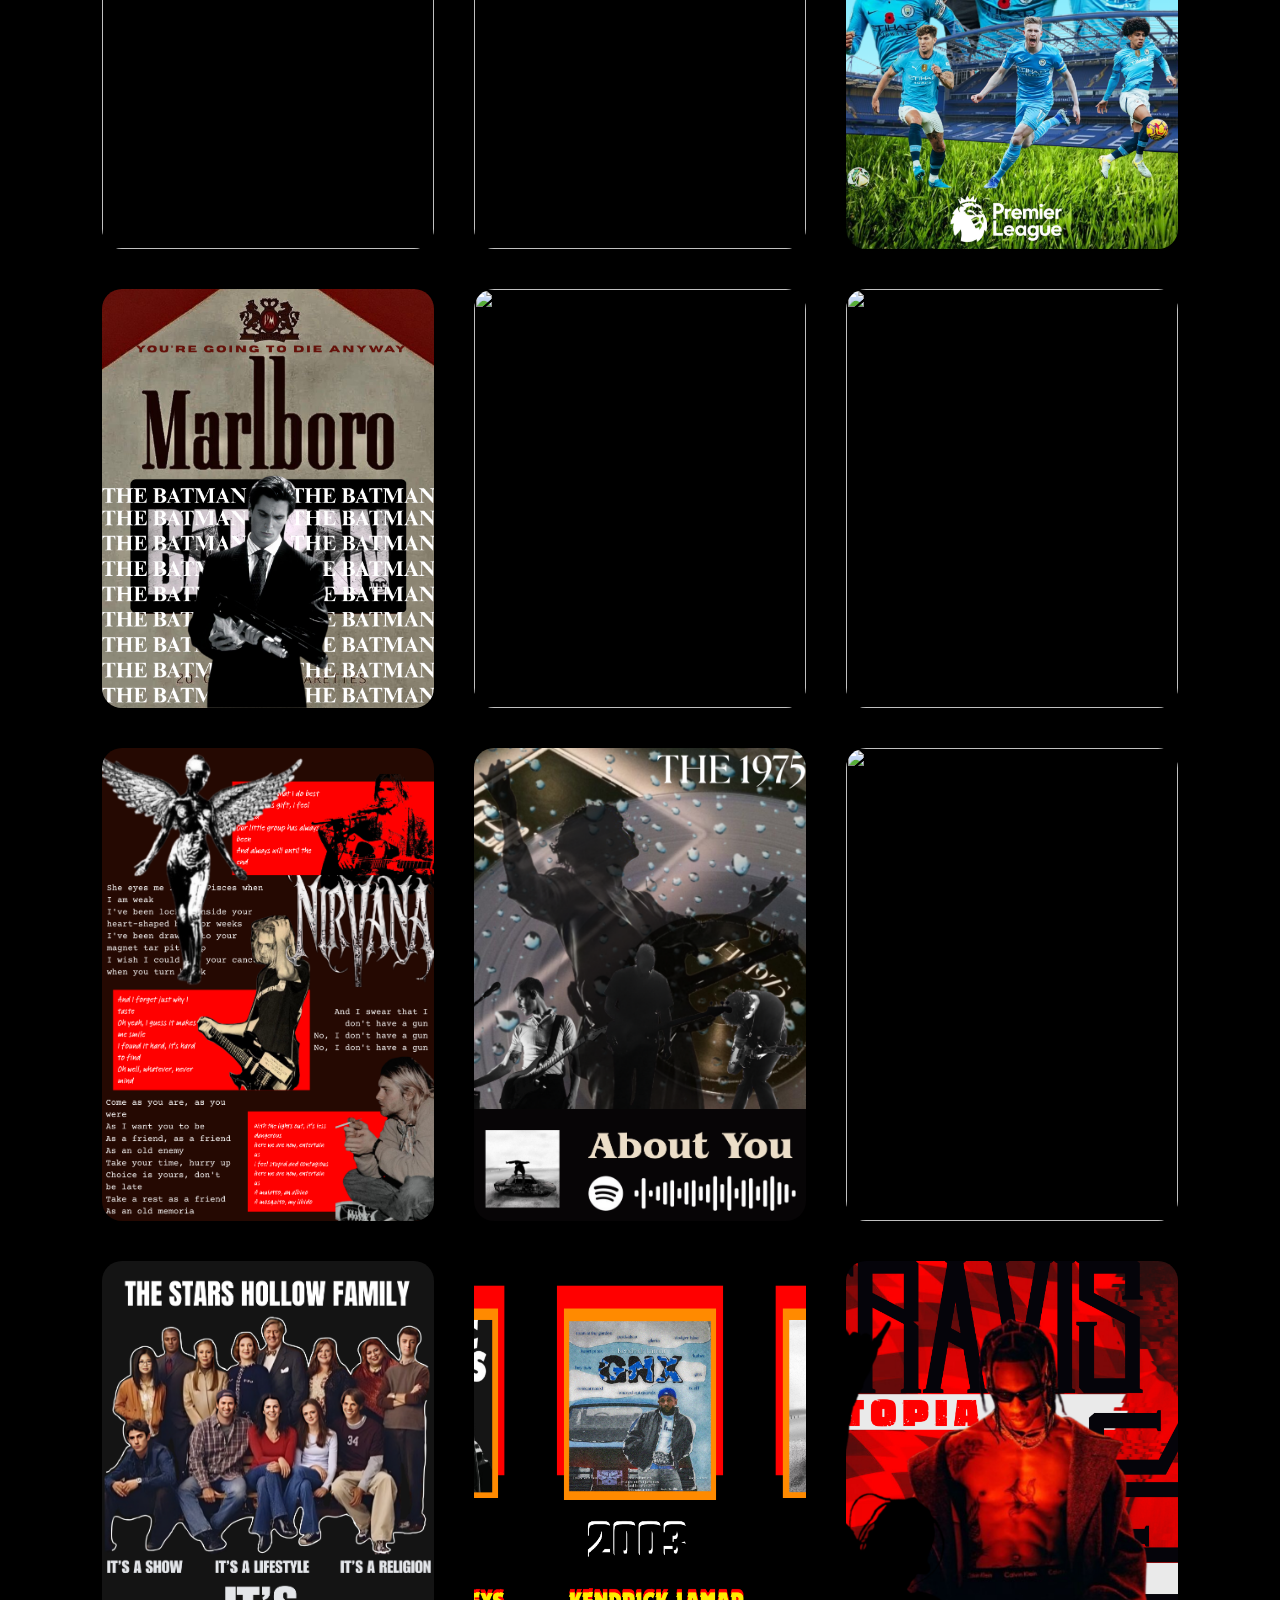
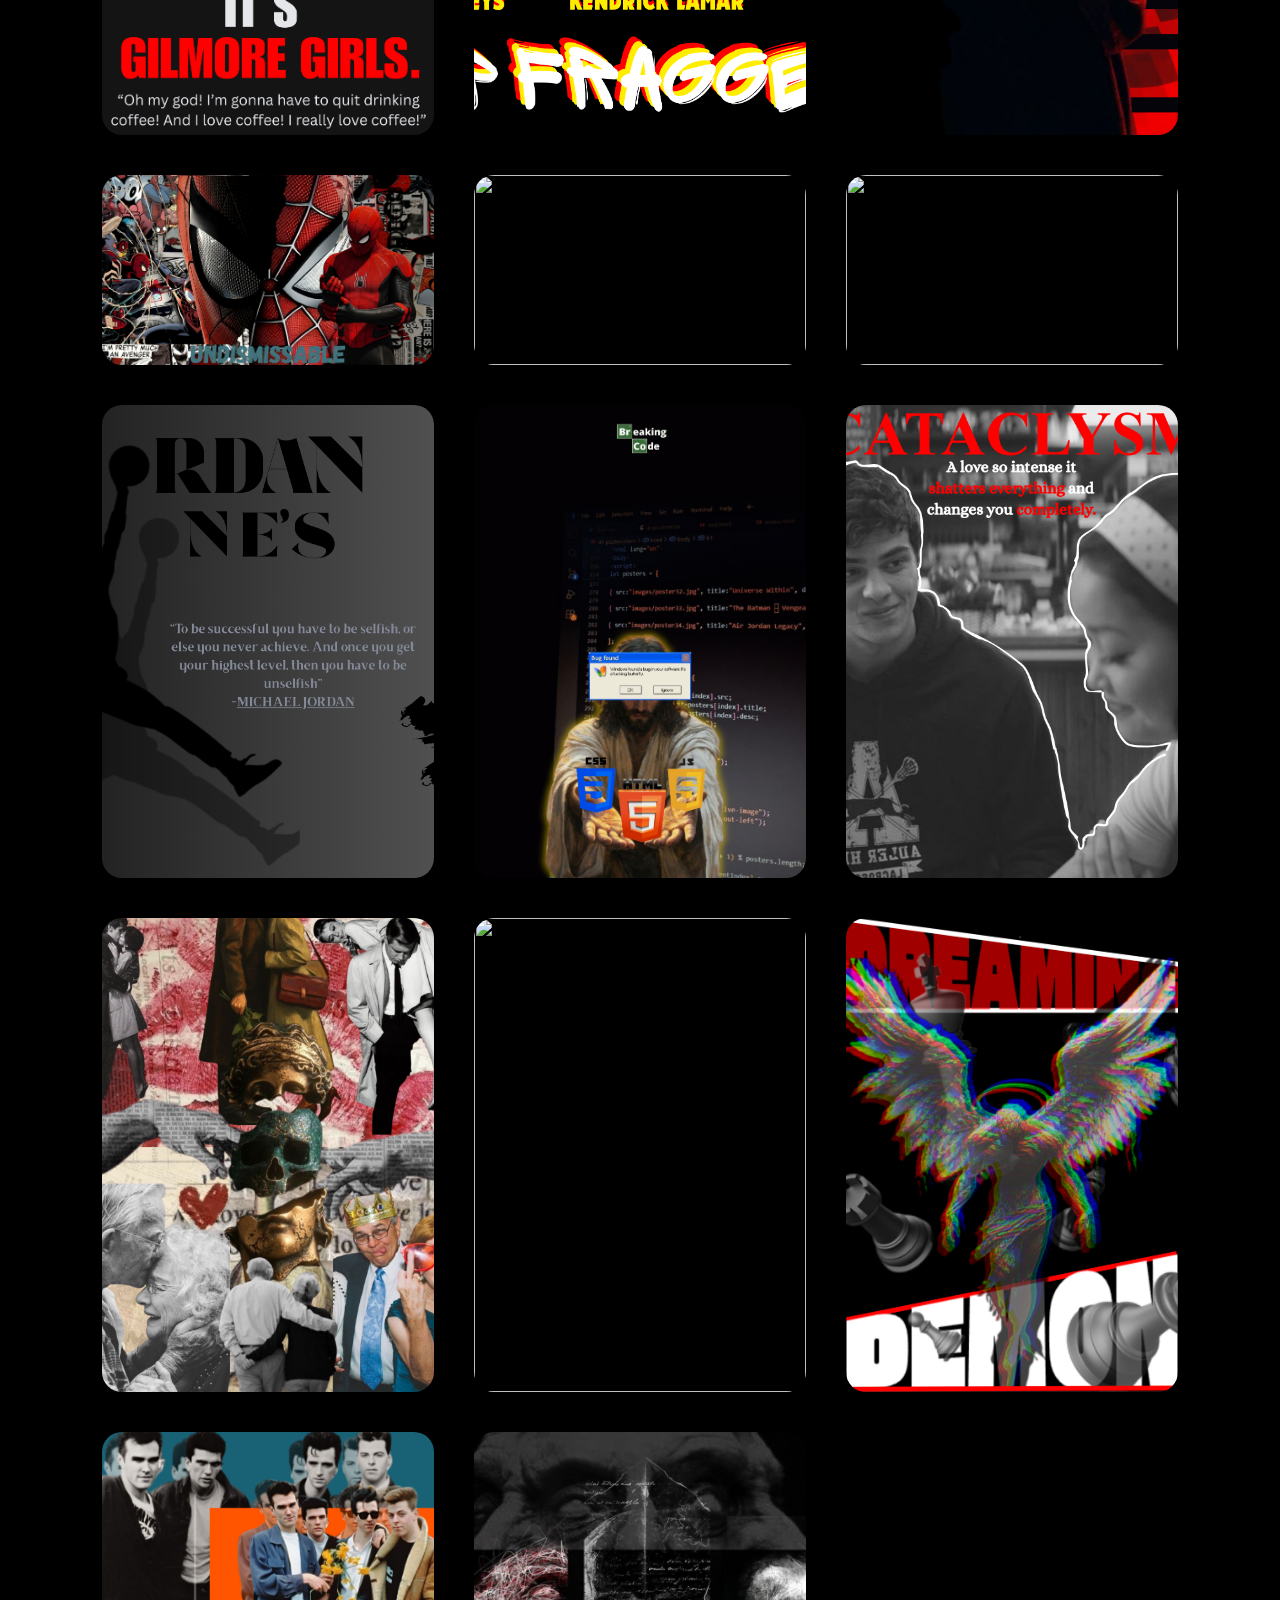
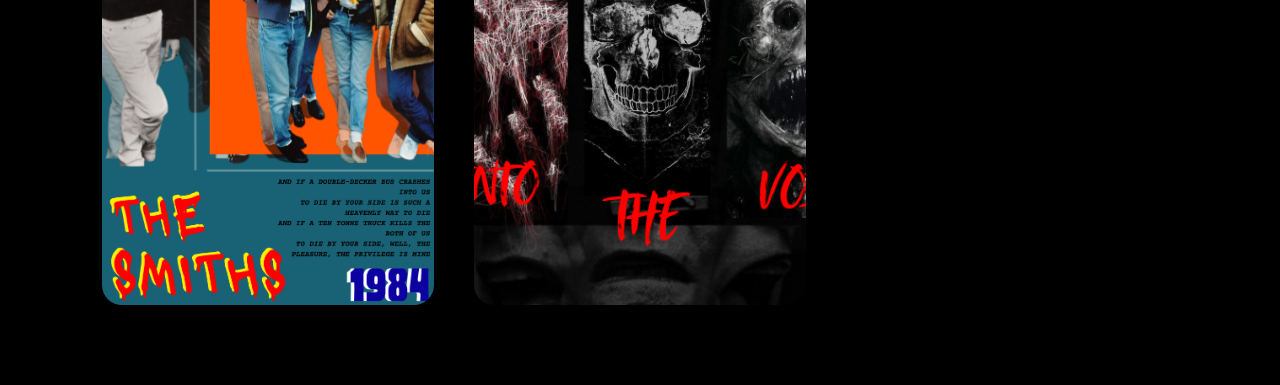
==== commit e6b9e922: "mobile responsive" ====
--- a/all-posters.html
+++ b/all-posters.html
@@ -14,6 +14,81 @@
   font-family:"Segoe UI",system-ui,sans-serif;
 }
 
+/* MODAL CONTENT DESKTOP */
+.modal-content{
+    display:flex;
+    gap:40px;
+    max-width:1000px;
+    width:90%;
+}
+
+/* IMAGE */
+.modal-content img{
+    width:400px;
+    height:auto;
+}
+
+/* TEXT */
+.modal-description{
+    flex:1;
+    overflow-y:auto;
+}
+
+/* MOBILE FIX */
+@media (max-width:768px){
+
+    .modal-content{
+        flex-direction:column;
+        align-items:center;
+        max-height:90vh;
+        overflow-y:auto;
+        padding:20px;
+    }
+
+    .modal-content img{
+        width:100%;
+        max-width:400px;
+    }
+}
+/* ===== RESPONSIVE FIX FOR ALL POSTERS ===== */
+
+/* Tablet */
+@media (max-width:1024px){
+  .grid{
+    grid-template-columns: repeat(2, 1fr);
+  }
+}
+
+/* Mobile */
+@media (max-width:768px){
+
+  .grid{
+    grid-template-columns: 1fr;
+    gap:25px;
+  }
+
+  .modal-content{
+    flex-direction:column;
+    height:auto;
+    padding:20px;
+  }
+
+  .modal-left{
+    position:relative;
+    height:60vh;
+  }
+
+  .modal-right{
+    flex:1;
+    padding:25px 0;
+  }
+
+  .arrow{
+    font-size:35px;
+  }
+
+}
+
 h1{
   text-align:center;
   margin:80px 0 50px;
@@ -28,20 +103,24 @@
 }
 
 .grid{
-  padding:80px 8%;
-  display:flex;
-  flex-wrap:wrap;
-  gap:40px;
-  justify-content:center;
+    padding:80px 8%;
+    display:grid;
+    grid-template-columns: repeat(3, 1fr);
+    gap:40px;
+}
+@media (max-width: 768px) {
+    .grid{
+        grid-template-columns: 1fr;
+        gap:25px;
+    }
 }
 
 .poster{
-  width:260px;
-  height:350px;
-  border-radius:20px;
-  overflow:hidden;
-  cursor:pointer;
-  transition:0.3s;
+    width:100%;
+    border-radius:20px;
+    overflow:hidden;
+    cursor:pointer;
+    transition:0.3s;
 }
 
 .poster img{
@@ -75,7 +154,7 @@
 
 .modal-content{
   width:90%;
-  height:85%;
+  max-height:90vh;
   display:flex;
 }
 
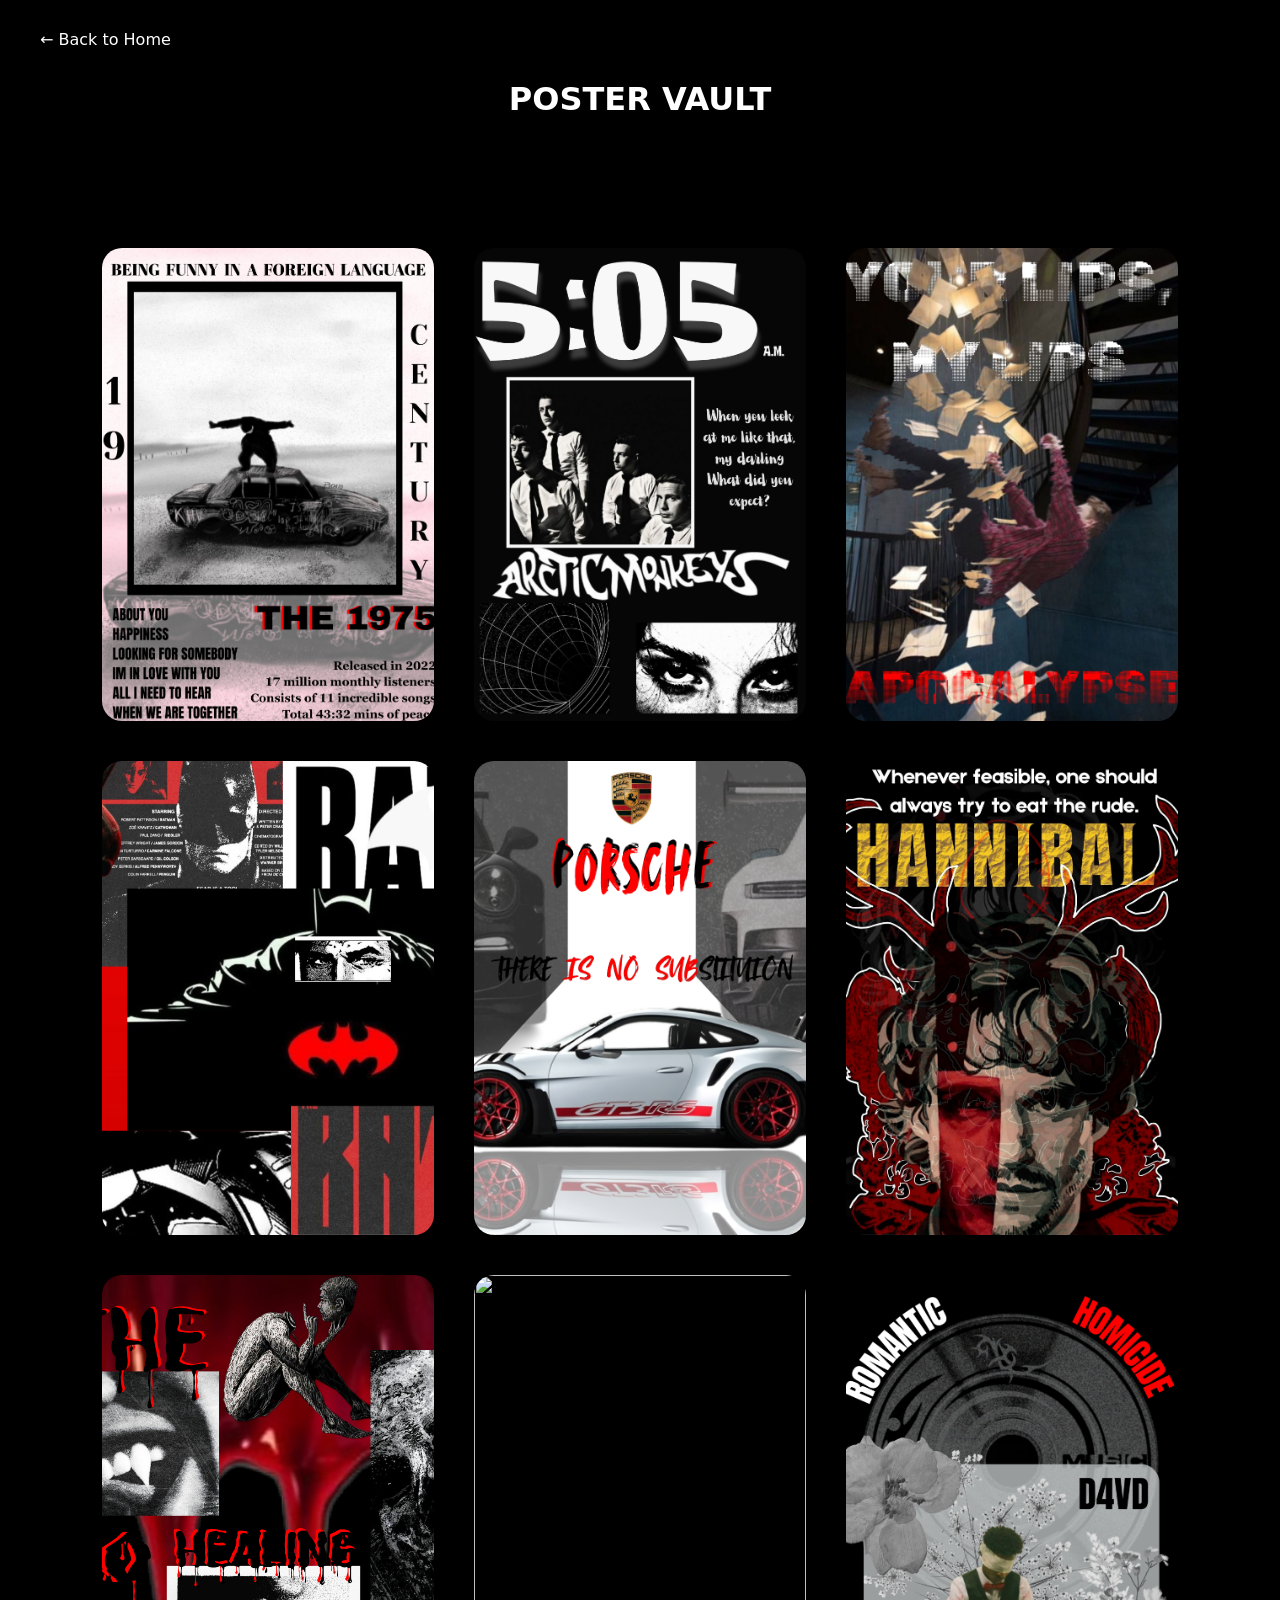
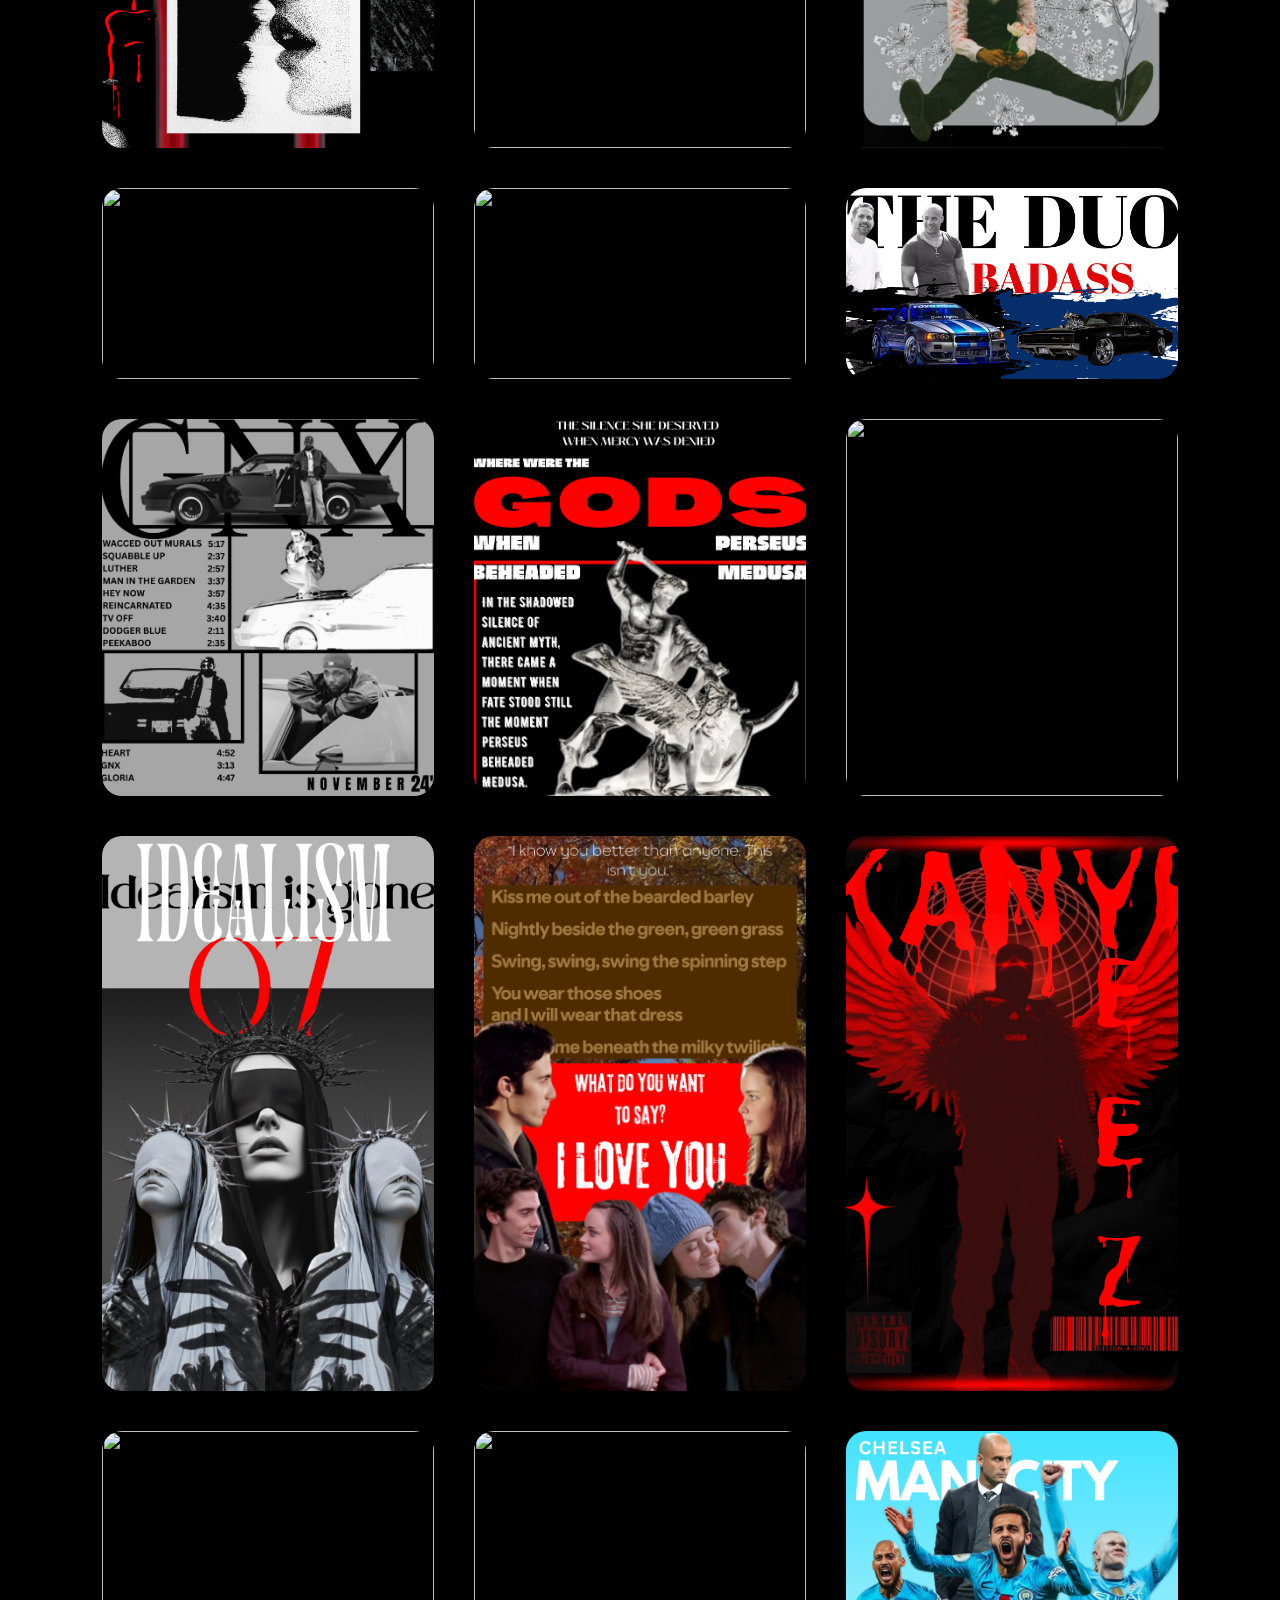
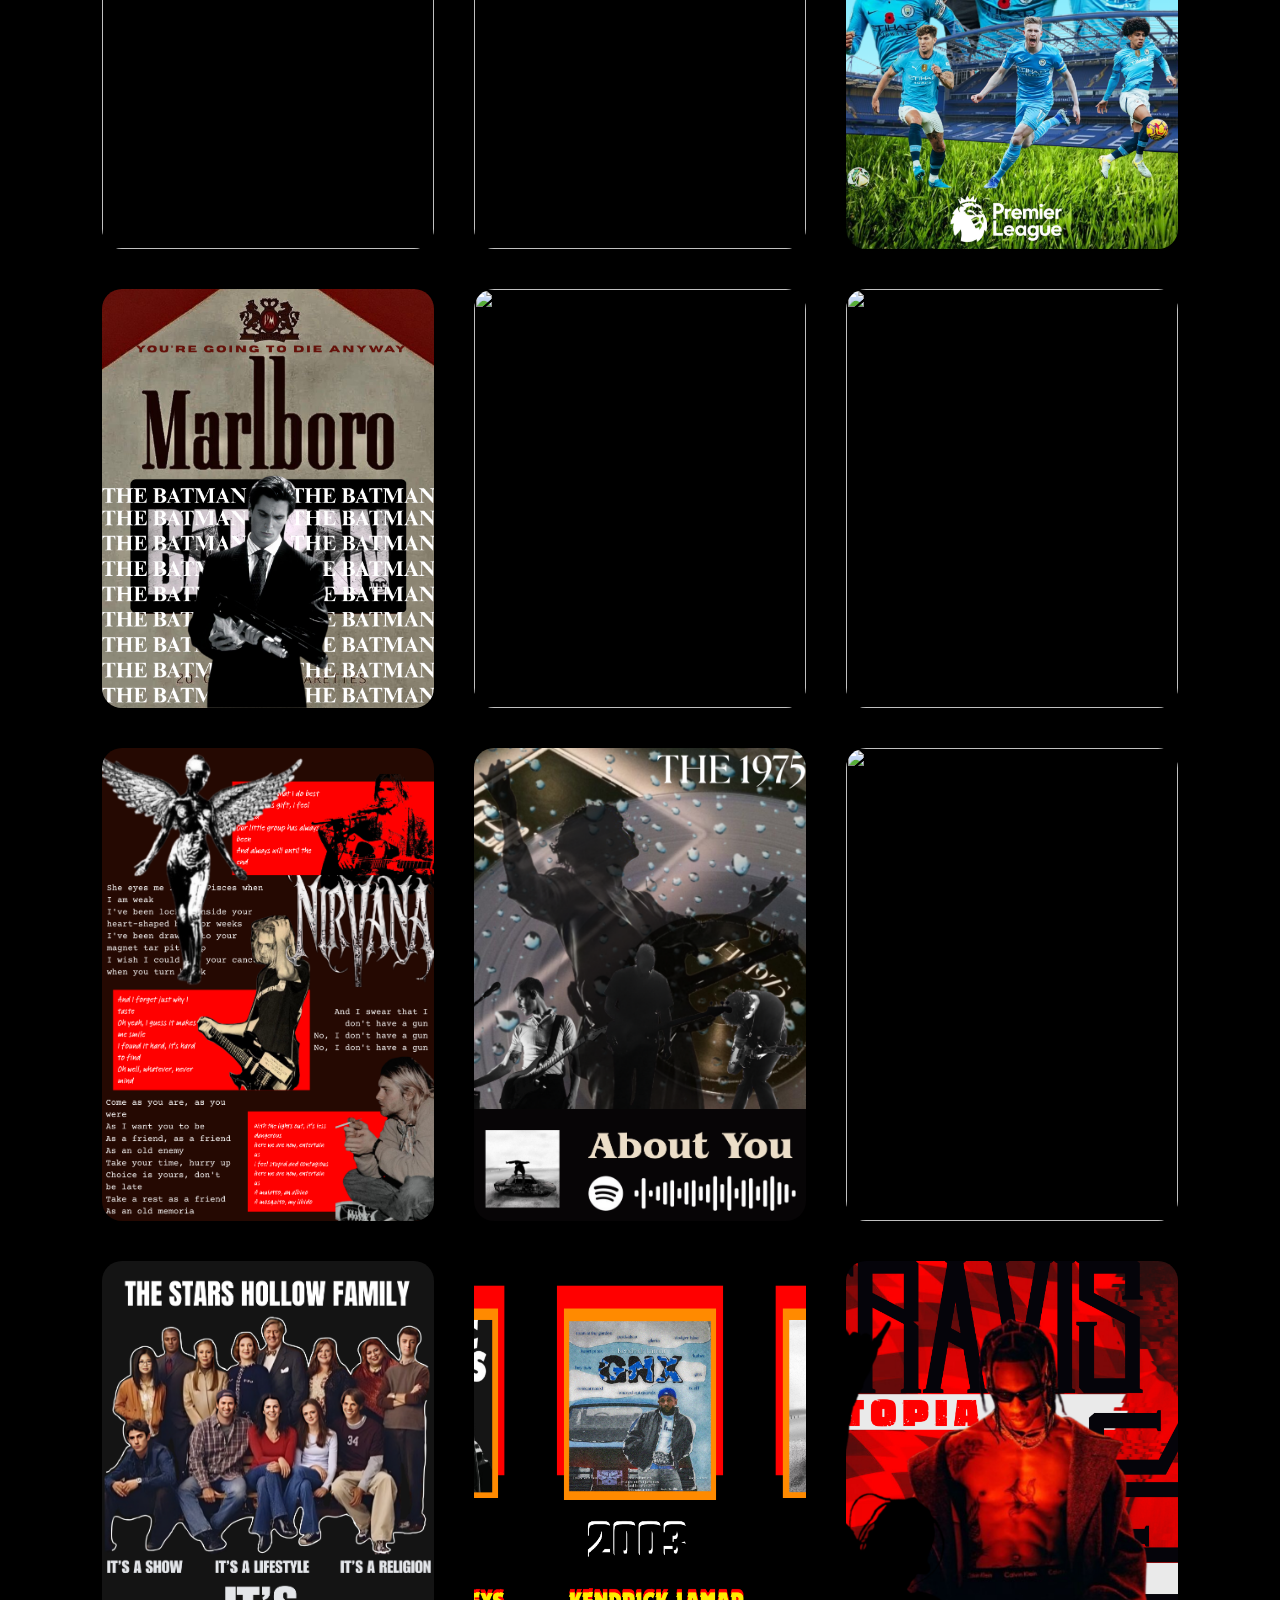
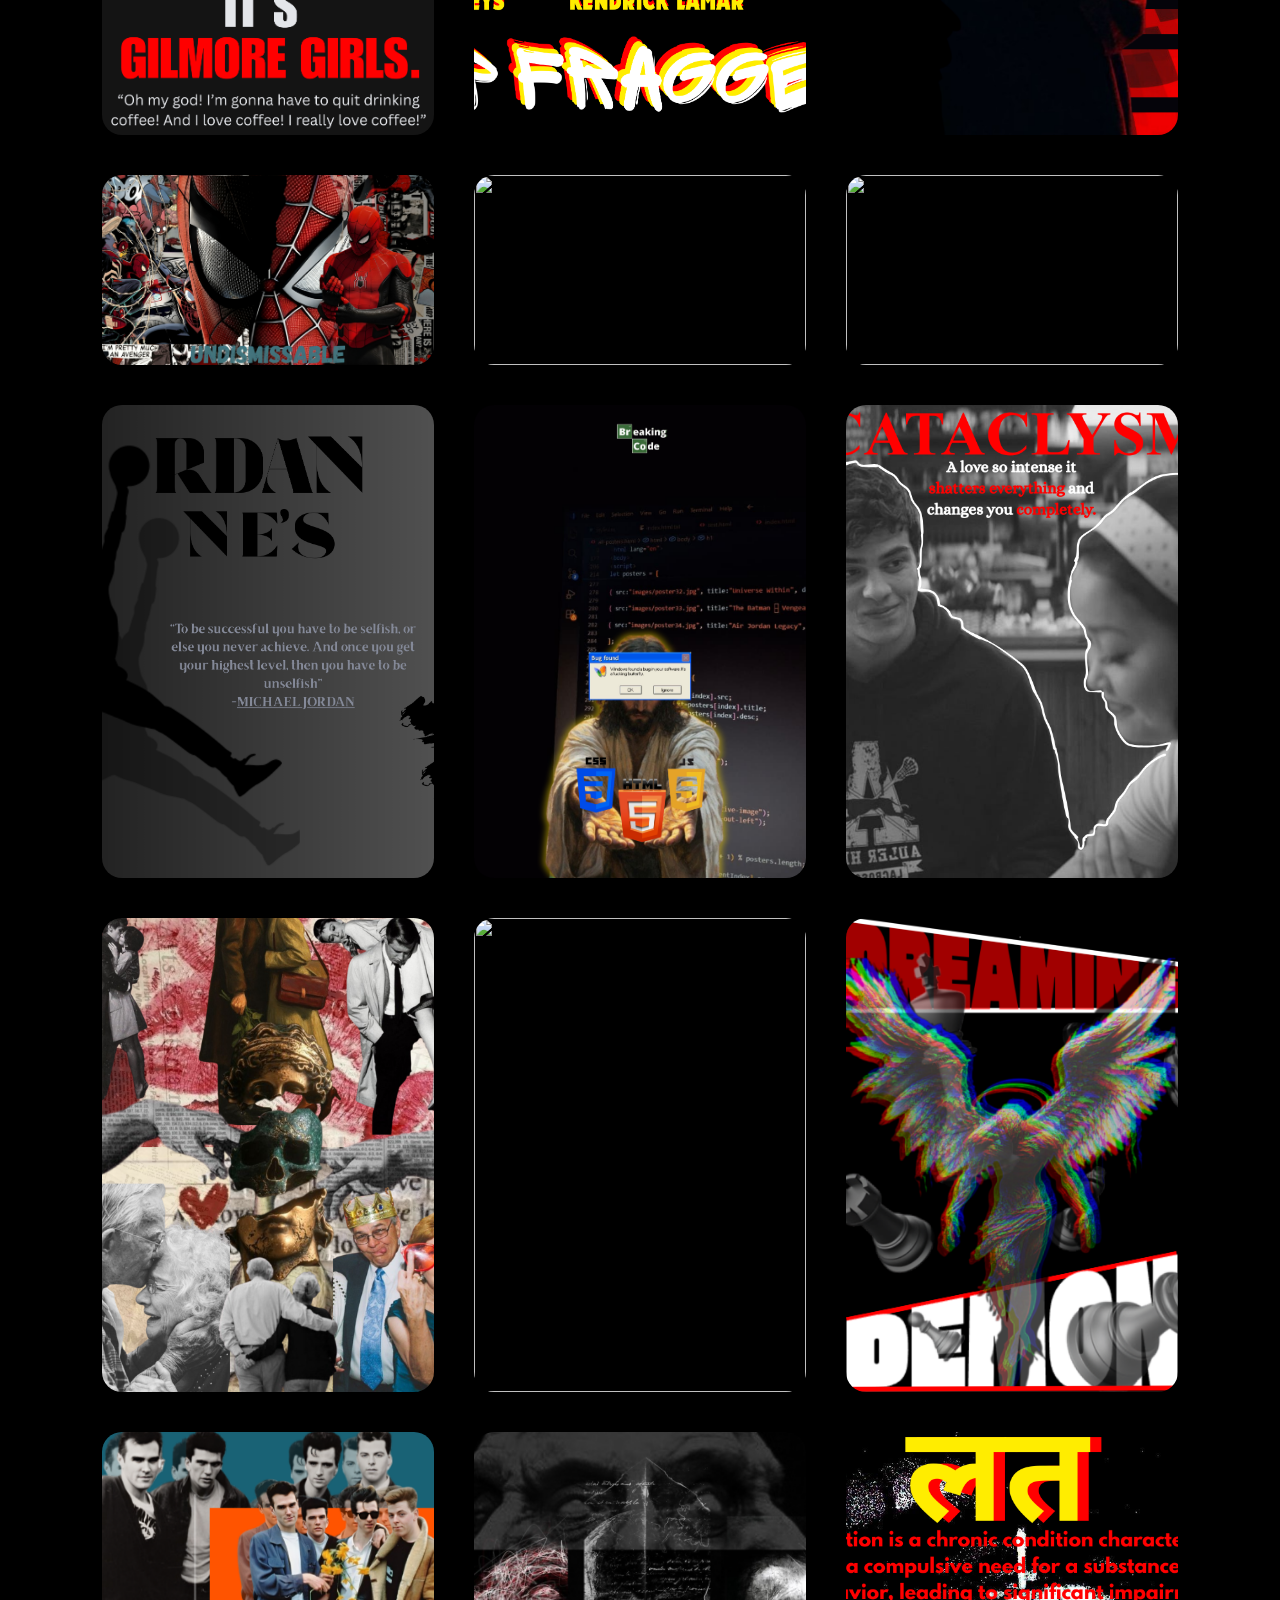
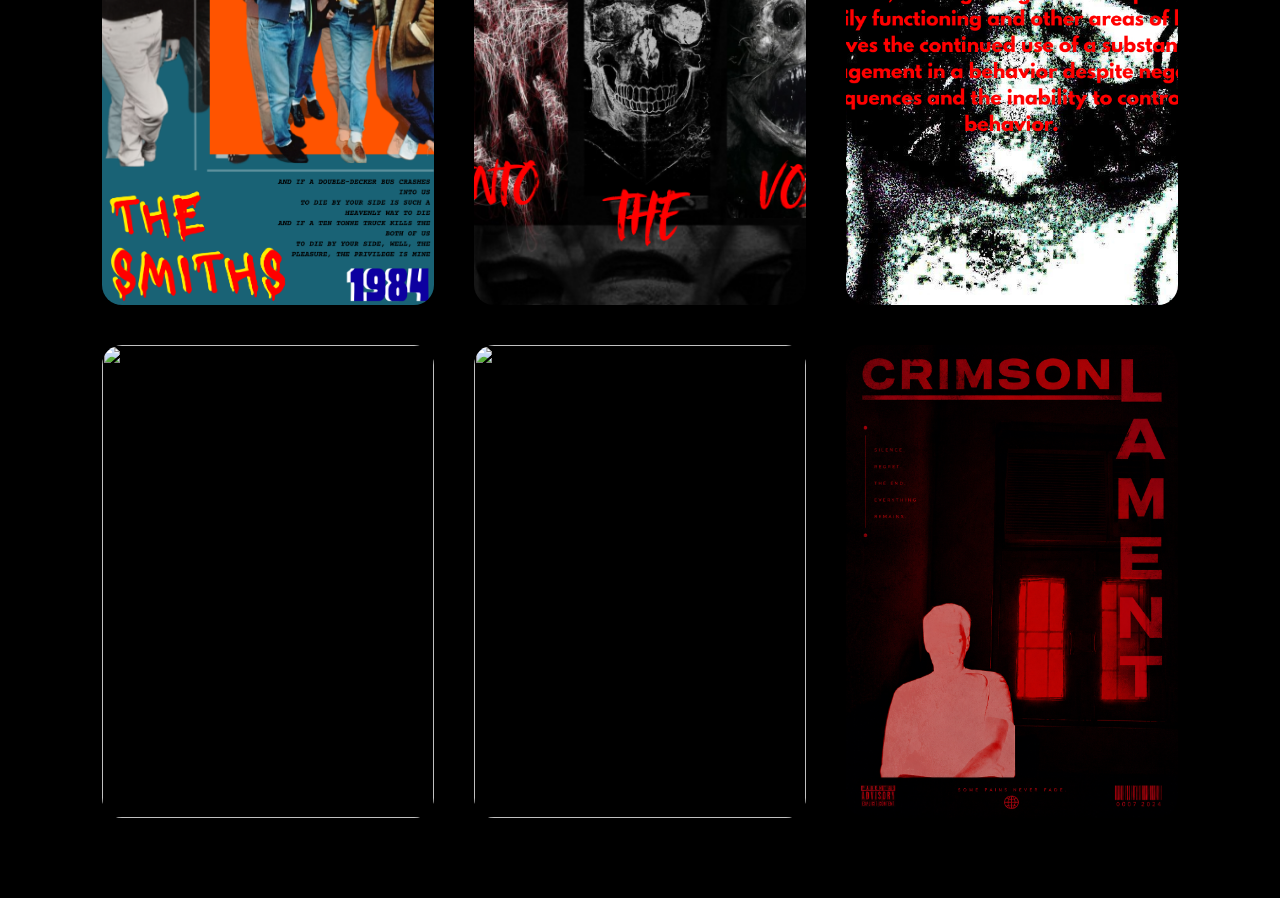
==== commit 224d5624: "updated posters" ====
--- a/all-posters.html
+++ b/all-posters.html
@@ -304,7 +304,7 @@
 
 { src:"images/poster6.jpg", title:"I Love Cannibalism", desc:"A psychological composition inspired by Hannibal’s refined darkness.\nDeep reds and textured gold typography reflect elegance and brutality.\nSymmetry enhances the unsettling calm beneath the violence.\nA visual exploration of intellect wrapped in horror." },
 
-{ src:"images/poster7.jpg", title:"The Healing Process Hurts.", desc:"Raw, emotional imagery blends pain and recovery into one narrative.\nDripping typography symbolizes wounds that are still open.\nThe stark monochrome visuals intensify feelings of vulnerability.\nA haunting representation of trauma and transformation." },
+{ src:"images/poster7.jpg", title:"14th July, 2007.", desc:"14.07.2007 — the sky didn’t shine that night, it arrived softly instead.\nSome beginnings are quiet… but they rewrite everything." },
 
 { src:"images/poster8.jpg", title:"Connection Beyond Distance", desc:"Inspired by Michelangelo’s touch, this design explores human connection.\nEyes serve as portals—reflecting fragility, depth, and intimacy.\nMinimal color adds dramatic emotional focus.\nA conceptual piece about longing, presence, and unseen bonds." },
 
@@ -372,10 +372,16 @@
 
 { src:"images/poster40.jpg", title:"The Smiths — 1984", desc:"An homage to melancholy culture and poetic rebellion.\nFusing nostalgia with bold typography, it reflects the romantic fatalism embedded in alternative music history." },
 
-{ src:"images/poster41.jpg", title:"Into the Void", desc:"A psychological descent into fear and fragmentation.\nBuilt on stark contrast and unsettling imagery, this piece confronts the subconscious without restraint." }
-
+{ src:"images/poster41.jpg", title:"Into the Void", desc:"A psychological descent into fear and fragmentation.\nBuilt on stark contrast and unsettling imagery, this piece confronts the subconscious without restraint." },
+
+{ src:"images/poster42.jpg", title:"Obsession", desc:"A violent collision of noise, distortion, and typography.\nThe harsh red text against the black-and-white decay creates the feeling of mental suffocation — like addiction consuming identity from the inside out.\nThe grainy textures and fragmented visuals make the poster feel unstable, which perfectly mirrors the theme itself."},
+
+{ src:"images/poster43.jpg", title:"NAZAKAT", desc:" This one feels hypnotic.\nThe exaggerated reds and yellows create a dreamlike intensity, while the typography gives it the aura of an old editorial magazine cover.\nThere’s elegance here, but not softness — it’s commanding, almost dangerous.\nThe stare becomes the focal point, pulling the viewer into the composition. "},
+
+{ src:"images/poster44.jpg", title:"LAMINE YAMAL", desc:" This poster carries raw youth energy.\nThe layered portraits, bold circles, and electric blue highlights create movement and rhythm, almost like a visual representation of fame, speed, and pressure colliding together.\nIt feels loud in a controlled way — modern football culture mixed with street-poster aesthetics."},
+
+{ src:"images/poster45.jpg", title:"Crimson Latent", desc:"Probably the most cinematic of the four.\nThe red-black palette creates loneliness and dread without needing much detail.\nThe empty face silhouette makes the subject feel anonymous, like grief itself rather than a person. Minimal text, strong spacing, and the dim lighting give it the atmosphere of a psychological thriller poster."}
 ];
-
 let currentIndex=0;
 
 function openModal(index){
